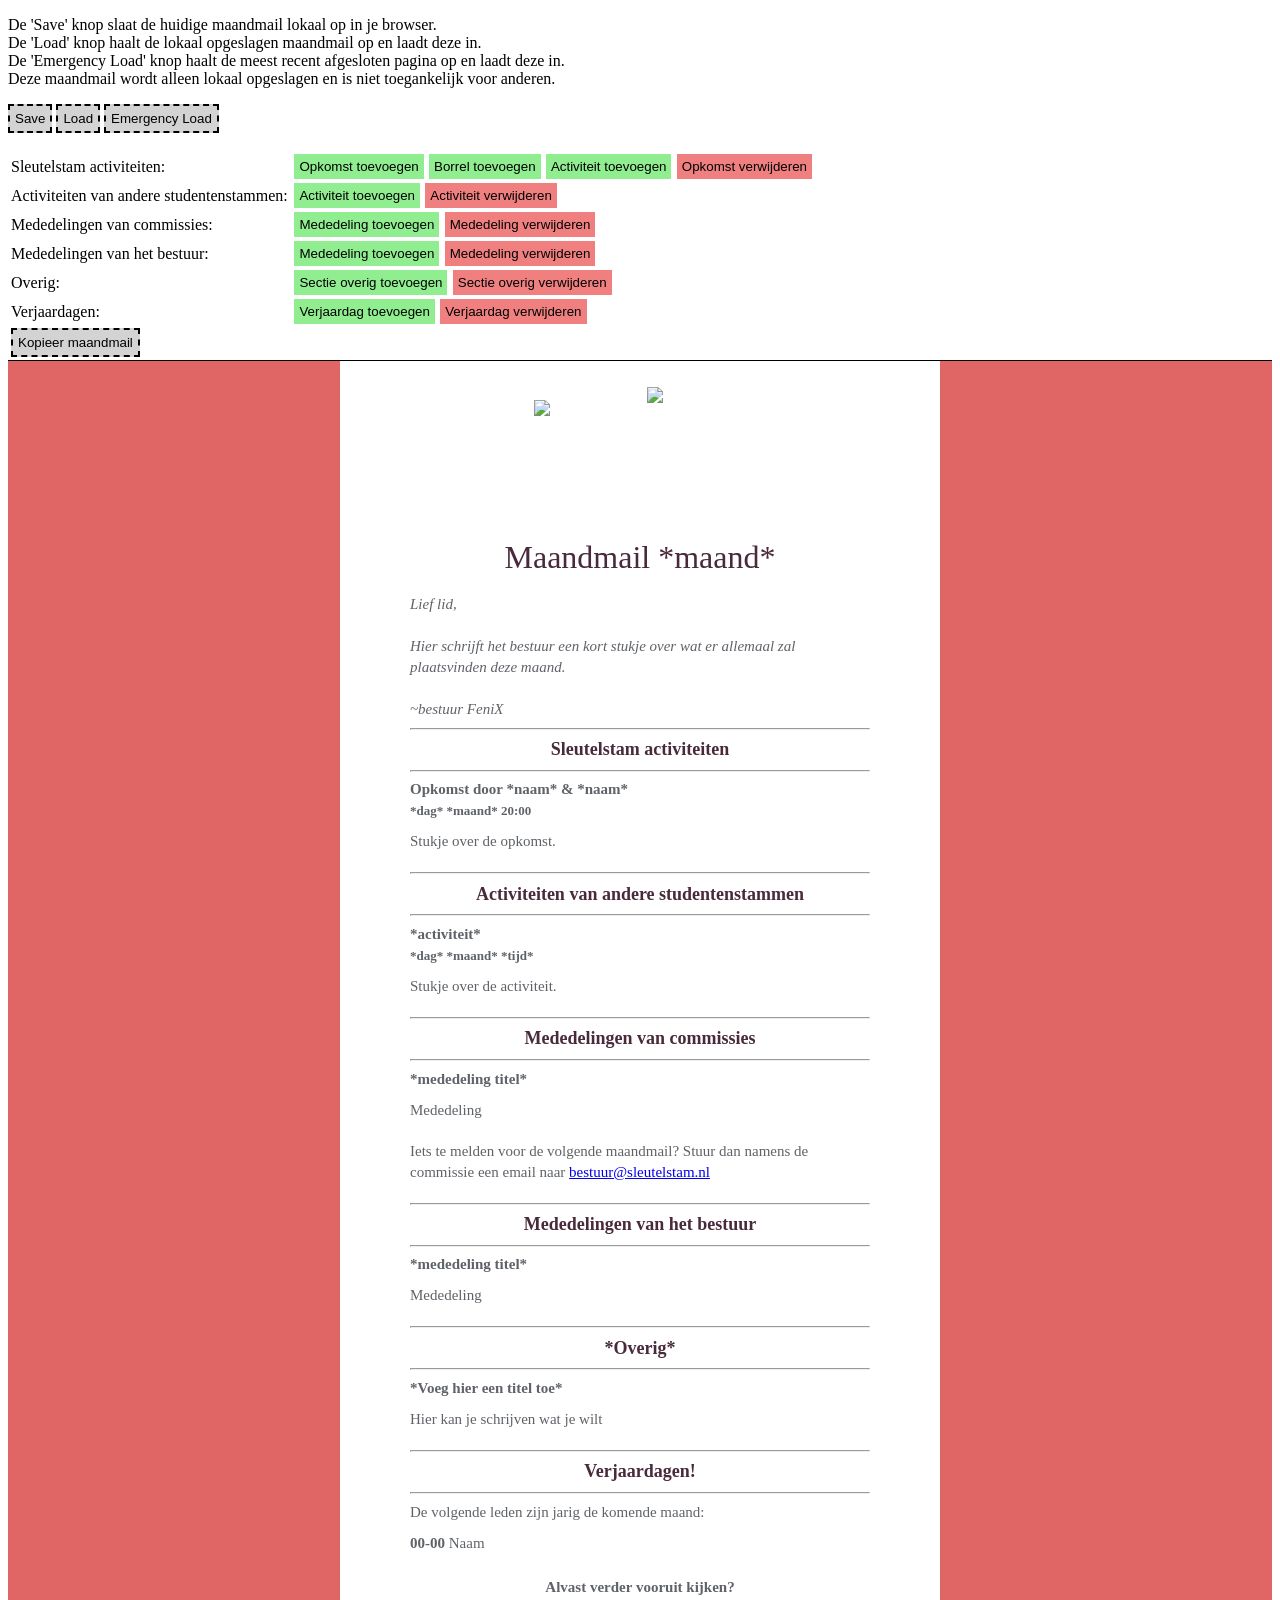
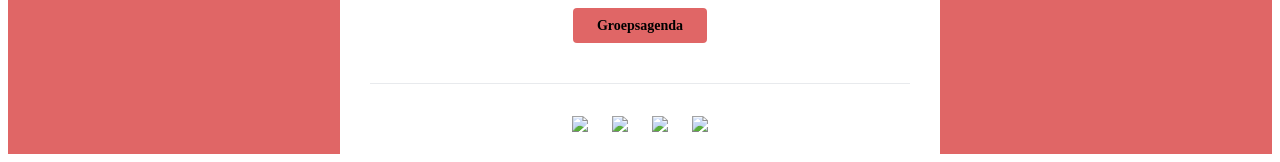
==== index.html @ 93ad2f47 "Deprecated tag and unused classes removal" ====
<!DOCTYPE html>
<!-- De stukken voor engelse maandmail staan in comments (zowel index.html als index.js) -->
<head>
    <title>Maandmail Bouwer</title>
    <link rel="stylesheet" href="index.css">
    <script src="index.js"></script>

</head>

<body>
    <!-- 
    De 'Save' knop slaat de huidige gegevens lokaal op in je browser. 
    De 'Load' knop haalt de lokaal opgeslagen gegevens op en laadt deze in de applicatie. 
    Deze informatie wordt alleen lokaal opgeslagen en is niet toegankelijk voor anderen.
    -->
    <p>
        De 'Save' knop slaat de huidige maandmail lokaal op in je browser. <br>
        De 'Load' knop haalt de lokaal opgeslagen maandmail op en laadt deze in. <br>
        De 'Emergency Load' knop haalt de meest recent afgesloten pagina op en laadt deze in. <br>
        Deze maandmail wordt alleen lokaal opgeslagen en is niet toegankelijk voor anderen. <br>
    </p>
    <button id="save_content" class="FancyButton">Save</button>
    <button id="load_content" class="FancyButton">Load</button>
    <button id="emergency_content" class="FancyButton">Emergency Load</button>

    <br><br>

    <div id="content">
    <div style="position: sticky; top: 0; width: 100%; background-color: white; border-style: solid; border-width: 0 0 1px 0;">
        <table>
            <tr>
                <td>Sleutelstam activiteiten:</td>
                <td id="ssl-knoppen" class="button-row">
                    <button class="add-button" type="button" onclick="addOpkomst()">Opkomst toevoegen</button>
                    <button class="add-button" type="button" onclick="addBorrel()">Borrel toevoegen</button>
                    <button class="add-button" type="button" onclick="addActiviteitSSL()">Activiteit toevoegen</button>
                </td>
            </tr>
            <tr>
                <td>Activiteiten van andere studentenstammen:</td>
                <td id="ssn-knoppen" class="button-row">
                    <button class="add-button" type="button" onclick="addActiviteitSSN()">Activiteit toevoegen</button>
                </td>
            </tr>
            <tr>
                <td>Mededelingen van commissies:</td>
                <td id="com-knoppen" class="button-row">
                    <button class="add-button" type="button" onclick="addCommissieMededeling()">Mededeling
                        toevoegen</button>
                </td>
            </tr>
            <tr>
                <td>Mededelingen van het bestuur:</td>
                <td id="bes-knoppen" class="button-row">
                    <button class="add-button" type="button" onclick="addBestuurMededeling()">Mededeling
                        toevoegen</button>
                </td>
            </tr>
            <tr>
                <td>Overig:</td>
                <td id="ovr-knoppen" class="button-row">
                    <button class="add-button" type="button" onclick="addOverig()">Sectie overig toevoegen</button>
                </td>
            </tr>
            <tr>
                <td>Verjaardagen:</td>
                <td id="ver-knoppen" class="button-row">
                    <button class="add-button" type="button" onclick="addVerjaardag()">Verjaardag toevoegen</button>
                </td>
            </tr>
            <tr>
                <td><button class="FancyButton" type="button" onclick="copyMaandmail()">Kopieer
                        maandmail</button></td>
            </tr>
        </table>
    </div>


    <div>
        <table id="maandmail" style="background-color: #e06666; padding: 0 20px !important;" role="presentation" width="100%" cellspacing="0" cellpadding="0" data-gmail-template="body" contenteditable="false">
        <tbody>
            <tr height="0">
                <td colspan="3">
                    <span
                        style="padding-top: 0; font-size: 0; line-height: 0; color: #e06666; background-color: #e06666; mso-hide: all; display: none; overflow: hidden; max-height: 0;"
                        data-gmail-template="preview-text">
                    </span>
                </td>
            </tr>
            <tr>
                <td align="center" valign="top" width="600">
                    <table width="600" cellspacing="0" cellpadding="0"
                        style="width: 100%; max-width: 600px;background-color: #e06666;"
                        role="presentation">
                        <tbody>
                            <tr>
                                <td data-gmail-template="content-parent">
                                    <table width="100%" cellspacing="0" cellpadding="0" role="presentation">
                                        <tbody>
                                            <tr>
                                                <td>
                                                    <table data-gmail-template="header" align="center" 
                                                        cellpadding="0" cellspacing="0" role="region"
                                                        style=" border-collapse: collapse; background: #fff; background-color: #fff; width: 100%; "
                                                        width="100%" aria-label="Kop">
                                                        <tbody>
                                                            <tr>
                                                                <td style=" border-collapse: collapse; direction: ltr; font-size: 0; text-align: center; "
                                                                    align="center">
                                                                    <div
                                                                        style=" font-size: 0; text-align: left; direction: ltr; display: inline-block; vertical-align: top; width: 100%; ">
                                                                        <table  cellpadding="0"
                                                                            cellspacing="0" role="presentation"
                                                                            style=" border-collapse: collapse; background-color: #fff; vertical-align: top; "
                                                                            width="100%" valign="top">
                                                                            <tbody>
                                                                                <tr>
                                                                                    <td align="center"
                                                                                        style=" border-collapse: collapse; font-size: 0; padding: 26px 20px; word-break: break-word; ">
                                                                                        <table  cellpadding="0" cellspacing="0" align="center">
                                                                                            <tr>
                                                                                                <td align="center" style="padding-right: 10px;">
                                                                                                    <img src="https://www.sleutelstam.nl/maandmail/logo.png"
                                                                                                     alt="Logo"
                                                                                                     width="93" height="100"
                                                                                                     style="display:block; border:0; outline:none;">
                                                                                                </td>
                                                                                        
                                                                                                <td align="center" style="padding-left: 10px;">
                                                                                                    <img src="https://www.sleutelstam.nl/maandmail/logoBestuur.png"
                                                                                                     alt="LogoBestuur"
                                                                                                     width="100" height="126"
                                                                                                     style="display:block; border:0; outline:none;">
                                                                                                </td>
                                                                                            </tr>
                                                                                        </table>
                                                                                    </td>
                                                                                </tr>
                                                                            </tbody>
                                                                        </table>
                                                                    </div>
                                                                </td>
                                                            </tr>
                                                        </tbody>
                                                    </table>
                                                </td>
                                            </tr>
                                        </tbody>
                                    </table>
                                    <table width="100%"  cellspacing="0" cellpadding="0" role="presentation">
                                        <tbody>
                                            <tr>
                                                <td>
                                                    <table data-gmail-template="section" align="center" 
                                                        cellpadding="0" cellspacing="0" role="region"
                                                        style=" border-collapse: collapse; background-color: white; width: 100%; "
                                                        width="100%" aria-label="Sectie" >
                                                        <tbody>
                                                            <tr>
                                                                <td style=" border-collapse: collapse; direction: ltr; font-size: 0; padding-bottom: 30px; text-align: center; "
                                                                    align="center">
                                                                    <table data-gmail-template="section" align="center"
                                                                         cellpadding="0" cellspacing="0"
                                                                        role="region"
                                                                        style="border-collapse: collapse; display: inline-table"
                                                                        width="80%" aria-label="Sectie" >
                                                                        <tbody>
                                                                            <tr>
                                                                                <td style=" border-collapse: collapse; direction: ltr; font-size: 0; padding: 0; text-align: center; "
                                                                                    align="center">
                                                                                    <div
                                                                                        style=" font-size: 0; text-align: left; direction: ltr; display: inline-block; vertical-align: middle; width: 100%; ">
                                                                                        <table 
                                                                                            cellpadding="0"
                                                                                            cellspacing="0"
                                                                                            role="presentation"
                                                                                            width="100%"
                                                                                            style="border-collapse: collapse">
                                                                                            <tbody>
                                                                                                <tr>
                                                                                                    <td style=" border-collapse: collapse; vertical-align: middle; "
                                                                                                        valign="middle">
                                                                                                        <table
                                                                                                            
                                                                                                            cellpadding="0"
                                                                                                            cellspacing="0"
                                                                                                            role="presentation"
                                                                                                            style=" border-collapse: collapse; "
                                                                                                            width="100%">
                                                                                                            <tbody>
                                                                                                                <tr>
                                                                                                                    <td align="center"
                                                                                                                        style=" border-collapse: collapse; font-size: 0; padding: 0 10px;word-break: break-word; ">
                                                                                                                        <div data-gmail-template="text-slot"
                                                                                                                        class="bestuurKleur"
                                                                                                                            style=" font-family: georgia,serif; font-weight: 400; font-size: 32px; letter-spacing: 0; line-height: normal; text-align: center;" "
                                                                                                                            contenteditable="true"
                                                                                                                            tabindex="1"
                                                                                                                            role="textbox"
                                                                                                                            >
                                                                                                                            Maandmail
                                                                                                                            *maand*
                                                                                                                        </div>
                                                                                                                    </td>
                                                                                                                </tr>
                                                                                                            </tbody>
                                                                                                        </table>
                                                                                                    </td>
                                                                                                </tr>
                                                                                            </tbody>
                                                                                        </table>
                                                                                    </div>
                                                                                </td>
                                                                            </tr>
                                                                        </tbody>
                                                                    </table>
                                                                    <table data-gmail-template="section" align="center"
                                                                         cellpadding="0" cellspacing="0"
                                                                        role="region"
                                                                        style="border-collapse: collapse; display: inline-table"
                                                                        width="80%" aria-label="Sectie" >
                                                                        <tbody>
                                                                            <tr>
                                                                                <td style=" border-collapse: collapse; direction: ltr; font-size: 0; padding: 0; text-align: center; "
                                                                                    align="center">
                                                                                    <div
                                                                                        style=" font-size: 0; text-align: left; direction: ltr; display: inline-block; vertical-align: middle; width: 100%; ">
                                                                                        <table 
                                                                                            cellpadding="0"
                                                                                            cellspacing="0"
                                                                                            role="presentation"
                                                                                            width="100%"
                                                                                            style="border-collapse: collapse">
                                                                                            <tbody>
                                                                                                <tr>
                                                                                                    <td style=" border-collapse: collapse; vertical-align: middle; "
                                                                                                        valign="middle">
                                                                                                        <table
                                                                                                            
                                                                                                            cellpadding="0"
                                                                                                            cellspacing="0"
                                                                                                            role="presentation"
                                                                                                            style=" border-collapse: collapse; "
                                                                                                            width="100%">
                                                                                                            <tbody>
                                                                                                                <tr>
                                                                                                                    <td align="center"
                                                                                                                        style=" border-collapse: collapse; font-size: 0; padding: 0 10px; padding-top: 18px; word-break: break-word; ">
                                                                                                                        <div data-gmail-template="text-slot"
                                                                                                                            style=" font-family: georgia,serif; font-size: 15px; font-weight: 400; letter-spacing: 0; line-height: 1.4; text-align: left; color: #5F6368; "
                                                                                                                            contenteditable="true"
                                                                                                                            tabindex="1"
                                                                                                                            role="textbox"
                                                                                                                            >
                                                                                                                            <i>Lief
                                                                                                                                lid,</i>
                                                                                                                            <div>
                                                                                                                                <i><br></i>
                                                                                                                            </div>
                                                                                                                            <div>
                                                                                                                                <i>Hier
                                                                                                                                    schrijft
                                                                                                                                    het
                                                                                                                                    bestuur
                                                                                                                                    een
                                                                                                                                    kort
                                                                                                                                    stukje
                                                                                                                                    over
                                                                                                                                    wat
                                                                                                                                    er
                                                                                                                                    allemaal
                                                                                                                                    zal
                                                                                                                                    plaatsvinden
                                                                                                                                    deze
                                                                                                                                    maand.</i>
                                                                                                                            </div>
                                                                                                                            <div>
                                                                                                                                <i><br></i>
                                                                                                                            </div>
                                                                                                                            <div>
                                                                                                                                <i>~bestuur
                                                                                                                                    FeniX</i>
                                                                                                                            </div>
                                                                                                                        </div>
                                                                                                                        <div data-gmail-template="text-slot"
                                                                                                                            style=" font-family: georgia,serif; font-size: 15px; font-weight: 400; letter-spacing: 0; line-height: 1.4; text-align: left; color: #5F6368; "
                                                                                                                            tabindex="1"
                                                                                                                            role="textbox"
                                                                                                                            >
                                                                                                                            <hr>
                                                                                                                            <div
                                                                                                                                style="text-align: center;">
                                                                                                                                <font class="bestuurKleur"
                                                                                                                                    size="4">
                                                                                                                                    <b>Sleutelstam
                                                                                                                                        activiteiten</b>
                                                                                                                                </font>
                                                                                                                            </div>
                                                                                                                            <hr>
                                                                                                                        </div>
                                                                                                                        <div
                                                                                                                            id="ssl-activiteiten"></div>
                                                                                                                        <div data-gmail-template="text-slot"
                                                                                                                            style=" font-family: georgia,serif; font-size: 15px; font-weight: 400; letter-spacing: 0; line-height: 1.4; text-align: left; color: #5F6368; "
                                                                                                                            tabindex="1"
                                                                                                                            role="textbox"
                                                                                                                            >
                                                                                                                            <hr>
                                                                                                                            <div
                                                                                                                                style="text-align: center;">
                                                                                                                                <font class="bestuurKleur"
                                                                                                                                    size="4">
                                                                                                                                    <b>Activiteiten
                                                                                                                                        van
                                                                                                                                        andere
                                                                                                                                        studentenstammen</b>
                                                                                                                                </font>
                                                                                                                            </div>
                                                                                                                            <hr>
                                                                                                                        </div>
                                                                                                                        <div
                                                                                                                            id="ssn-activiteiten"></div>
                                                                                                                        <div data-gmail-template="text-slot"
                                                                                                                            style=" font-family: georgia,serif; font-size: 15px; font-weight: 400; letter-spacing: 0; line-height: 1.4; text-align: left; color: #5F6368; "
                                                                                                                            tabindex="1"
                                                                                                                            role="textbox"
                                                                                                                            >
                                                                                                                            <hr>
                                                                                                                            <div
                                                                                                                                style="text-align: center;">
                                                                                                                                <font class="bestuurKleur"
                                                                                                                                    size="4">
                                                                                                                                    <b>Mededelingen
                                                                                                                                        van
                                                                                                                                        commissies</b>
                                                                                                                                </font>
                                                                                                                            </div>
                                                                                                                            <hr>
                                                                                                                        </div>
                                                                                                                        <div
                                                                                                                            id="commissie-mededelingen"></div>
                                                                                                                        <div data-gmail-template="text-slot"
                                                                                                                            style="margin-bottom: 20px; font-family: georgia,serif; font-size: 15px; font-weight: 400; letter-spacing: 0; line-height: 1.4; text-align: left; color: #5F6368; "
                                                                                                                            tabindex="1"
                                                                                                                            role="textbox"
                                                                                                                            >
                                                                                                                            <div>
                                                                                                                                Iets
                                                                                                                                te
                                                                                                                                melden
                                                                                                                                voor
                                                                                                                                de
                                                                                                                                volgende
                                                                                                                                maandmail?
                                                                                                                                Stuur
                                                                                                                                dan
                                                                                                                                namens
                                                                                                                                de
                                                                                                                                commissie
                                                                                                                                een
                                                                                                                                email
                                                                                                                                naar
                                                                                                                                <a
                                                                                                                                    href="mailto:bestuur@sleutelstam.nl">bestuur@sleutelstam.nl</a>
                                                                                                                            </div>
                                                                                                                        </div>
                                                                                                                        <div data-gmail-template="text-slot"
                                                                                                                            style=" font-family: georgia,serif; font-size: 15px; font-weight: 400; letter-spacing: 0; line-height: 1.4; text-align: left; color: #5F6368; "
                                                                                                                            tabindex="1"
                                                                                                                            role="textbox"
                                                                                                                            >
                                                                                                                            <hr>
                                                                                                                            <div
                                                                                                                                style="text-align: center;">
                                                                                                                                <font class="bestuurKleur"
                                                                                                                                    size="4">
                                                                                                                                    <b>Mededelingen
                                                                                                                                        van
                                                                                                                                        het
                                                                                                                                        bestuur</b>
                                                                                                                                </font>
                                                                                                                            </div>
                                                                                                                            <hr>
                                                                                                                        </div>
                                                                                                                        <div
                                                                                                                            id="bestuur-mededelingen"></div>

                                                                                                                        <div id="overig-mededelingen"></div>


                                                                                                                        <div data-gmail-template="text-slot"
                                                                                                                            style=" font-family: georgia,serif; font-size: 15px; font-weight: 400; letter-spacing: 0; line-height: 1.4; text-align: left; color: #5F6368; "
                                                                                                                            tabindex="1"
                                                                                                                            role="textbox"
                                                                                                                            >
                                                                                                                            <hr>
                                                                                                                            <div
                                                                                                                                style="text-align: center;">
                                                                                                                                <font class="bestuurKleur"
                                                                                                                                    size="4">
                                                                                                                                    <b>Verjaardagen!</b>
                                                                                                                                </font>
                                                                                                                            </div>
                                                                                                                            <hr>
                                                                                                                        </div>
                                                                                                                        <div data-gmail-template="text-slot"
                                                                                                                            style="margin-bottom: 10px; font-family: georgia,serif; font-size: 15px; font-weight: 400; letter-spacing: 0; line-height: 1.4; text-align: left; color: #5F6368; "
                                                                                                                            tabindex="1"
                                                                                                                            role="textbox"
                                                                                                                            >
                                                                                                                            <div>
                                                                                                                                <span contenteditable="true">De volgende leden zijn jarig de komende maand:</span>
                                                                                                                            </div>
                                                                                                                        </div>
                                                                                                                        <div id="verjaardagen"></div>
                                                                                                                    </td>
                                                                                                                </tr>
                                                                                                            </tbody>
                                                                                                        </table>
                                                                                                    </td>
                                                                                                </tr>
                                                                                            </tbody>
                                                                                        </table>
                                                                                    </div>
                                                                                </td>
                                                                            </tr>
                                                                        </tbody>
                                                                    </table>
                                                                    <table data-gmail-template="section" align="center"
                                                                         cellpadding="0" cellspacing="0"
                                                                        role="region"
                                                                        style="border-collapse: collapse; display: inline-table"
                                                                        width="80%" aria-label="Sectie" >
                                                                        <tbody>
                                                                            <tr>
                                                                                <td style=" border-collapse: collapse; direction: ltr; font-size: 0; padding: 0; text-align: center; "
                                                                                    align="center">
                                                                                    <div
                                                                                        style=" font-size: 0; text-align: left; direction: ltr; display: inline-block; vertical-align: top; width: 100%; ">
                                                                                        <table 
                                                                                            cellpadding="0"
                                                                                            cellspacing="0"
                                                                                            role="presentation"
                                                                                            style=" border-collapse: collapse; vertical-align: top; "
                                                                                            width="100%" valign="top">
                                                                                            <tbody>
                                                                                                <tr>
                                                                                                    <td align="center"
                                                                                                        vertical-align="middle"
                                                                                                        style=" border-collapse: collapse; font-size: 0; padding: 0; word-break: break-word; ">
                                                                                                        <div data-gmail-template="text-slot"
                                                                                                            style="margin-top: 20px; margin-bottom: 10px; font-family: georgia,serif; font-size: 15px; font-weight: 400; letter-spacing: 0; line-height: 1.4; color: #5F6368; "
                                                                                                            tabindex="1"
                                                                                                            role="textbox"
                                                                                                            >
                                                                                                            <b>
                                                                                                                Alvast
                                                                                                                verder
                                                                                                                vooruit
                                                                                                                kijken?
                                                                                                            </b>
                                                                                                        </div>
                                                                                                        <table
                                                                                                            data-gmail-template="button"
                                                                                                            
                                                                                                            cellpadding="0"
                                                                                                            cellspacing="0"
                                                                                                            role="region"
                                                                                                            style=" border-collapse: separate; background: #e06666; border-radius: 4px; line-height: 100%; padding: 8px 24px; "
                                                                                                            contenteditable="false"
                                                                                                            aria-label="Knop"
                                                                                                            tabindex="-1">
                                                                                                            <tbody>
                                                                                                                <tr>
                                                                                                                    <td align="center"
                                                                                                                        role="presentation"
                                                                                                                        style=" border-collapse: collapse; background: #e06666; border: none; cursor: auto; "
                                                                                                                        valign="middle">
                                                                                                                        <a href="https://www.sleutelstam.nl/agenda/"
                                                                                                                            style=" display: inline-block; background: #e06666; color: #000000; font-family: georgia,serif; font-size: 14px; font-weight: bold; line-height: 1.4; letter-spacing: 0; margin: 0; text-decoration: none; text-transform: none; "
                                                                                                                            target="_blank"
                                                                                                                            draggable="false">
                                                                                                                            <span
                                                                                                                                data-gmail-template="button-label"
                                                                                                                                style="display: block; min-width: 10px"
                                                                                                                                contenteditable="true"
                                                                                                                                tabindex="1"
                                                                                                                                >Groepsagenda</span></a>
                                                                                                                    </td>
                                                                                                                </tr>
                                                                                                            </tbody>
                                                                                                        </table>
                                                                                                    </td>
                                                                                                </tr>
                                                                                            </tbody>
                                                                                        </table>
                                                                                    </div>
                                                                                </td>
                                                                            </tr>
                                                                        </tbody>
                                                                    </table>
                                                                </td>
                                                            </tr>
                                                        </tbody>
                                                    </table>
                                                </td>
                                            </tr>
                                        </tbody>
                                    </table>
                                    <table width="100%"  cellspacing="0" cellpadding="0" role="presentation">
                                        <tbody>
                                            <tr>
                                                <td>
                                                    <table align="center"  cellpadding="0" cellspacing="0"
                                                        role="presentation"
                                                        style=" border-collapse: collapse; background-color: white; width: 100%; " 
                                                        width="100%">
                                                        <tbody>
                                                            <tr>
                                                                <td
                                                                    style=" direction: ltr; font-size: 0; padding: 0 5px; text-align: center; ">
                                                                    <div data-gmail-template="section"
                                                                        style=" font-size: 0; text-align: left; direction: ltr; display: inline-block; vertical-align: top; width: 100%; "
                                                                        role="region" aria-label="Sectie"
                                                                        >
                                                                        <table  cellpadding="0"
                                                                            cellspacing="0" role="presentation"
                                                                            style="border-collapse: collapse; vertical-align: top"
                                                                            width="100%" valign="top">
                                                                            <tbody>
                                                                                <tr>
                                                                                    <td data-gmail-template="divider"
                                                                                        style=" border-collapse: collapse; font-size: 0; padding: 10px 25px; word-break: break-word; "
                                                                                        tabindex="1" role="region"
                                                                                        aria-label="Scheidingslijn">
                                                                                        <p style=" display: block; margin: 0 auto; border-top: solid 1px #e8eaed; font-size: 1px; width: 100%; "
                                                                                            width="100%"></p>
                                                                                    </td>
                                                                                </tr>
                                                                            </tbody>
                                                                        </table>
                                                                    </div>
                                                                </td>
                                                            </tr>
                                                        </tbody>
                                                    </table>
                                                </td>
                                            </tr>
                                        </tbody>
                                    </table>
                                    <table width="100%"  cellspacing="0" cellpadding="0" role="presentation">
                                        <tbody>
                                            <tr>
                                                <td>
                                                    <table data-gmail-template="section" align="center" 
                                                        cellpadding="0" cellspacing="0" role="region"
                                                        style=" border-collapse: collapse; background-color: #fff; width: 100%; "
                                                        width="100%" aria-label="Sectie" >
                                                        <tbody>
                                                            <tr>
                                                                <td style=" border-collapse: collapse; direction: ltr; font-size: 0; padding: 10px 10%; text-align: center; "
                                                                    align="center">
                                                                    <table role="presentation" 
                                                                        cellpadding="0" cellspacing="0" align="center"
                                                                        width="100%" style="border-collapse: collapse">
                                                                        <tbody>
                                                                            <tr>
                                                                                <td style=" border-collapse: collapse; vertical-align: top; "
                                                                                    valign="top">
                                                                                    <div
                                                                                        style=" font-size: 0; text-align: left; direction: ltr; display: inline-block; vertical-align: top; width: 100%; ">
                                                                                        <table 
                                                                                            cellpadding="0"
                                                                                            cellspacing="0"
                                                                                            role="presentation"
                                                                                            style=" border-collapse: collapse; vertical-align: top; "
                                                                                            width="100%" valign="top">
                                                                                            <tbody>
                                                                                                <tr>
                                                                                                    <td align="center"
                                                                                                        style=" border-collapse: collapse; font-size: 0; word-break: break-word; ">
                                                                                                        <table
                                                                                                            width="100%"
                                                                                                            
                                                                                                            cellspacing="0"
                                                                                                            cellpadding="0"
                                                                                                            role="region"
                                                                                                            data-gmail-template="theme-links"
                                                                                                            aria-label="Links"
                                                                                                            contenteditable="false"
                                                                                                            tabindex="1"
                                                                                                            >
                                                                                                            <tbody>
                                                                                                                <tr>
                                                                                                                    <td align="center"
                                                                                                                        valign="top"
                                                                                                                        data-gmail-template="theme-links-content">
                                                                                                                        <div style="display: inline-block">
                                                                                                                            <div style="display: inline-block" data-gmail-template="theme-link-container">
                                                                                                                                <table  cellspacing="0" cellpadding="0" role="presentation">
                                                                                                                                    <tbody>
                                                                                                                                        <tr>
                                                                                                                                            <td style="padding: 12px">
                                                                                                                                                <a href="https://www.sleutelstam.nl/" target="_blank" style="line-height: 0; display: block" data-gmail-template="theme-link" draggable="false">
                                                                                                                                                    <img src="https://fonts.gstatic.com/s/i/googlematerialicons/link/v16/gm_grey-24dp/2x/gm_link_gm_grey_24dp.png"
                                                                                                                                                        alt="Linkicoon" width="24" height="24" data-gmail-template="theme-link-icon" tabindex="1" draggable="false">
                                                                                                                                                </a>
                                                                                                                                            </td>
                                                                                                                                        </tr>
                                                                                                                                    </tbody>
                                                                                                                                </table>
                                                                                                                            </div>
                                                                                                                        </div>
                                                                                                                        <div
                                                                                                                            style="display: inline-block">
                                                                                                                            <div style="display: inline-block" data-gmail-template="theme-link-container">
                                                                                                                                <table  cellspacing="0" cellpadding="0" role="presentation">
                                                                                                                                    <tbody>
                                                                                                                                        <tr>
                                                                                                                                            <td style="padding: 12px">
                                                                                                                                                <a href="https://www.facebook.com/sleutelstamleiden" target="_blank" style="line-height: 0; display: block" data-gmail-template="theme-link" draggable="false">
                                                                                                                                                    <img src="https://fonts.gstatic.com/s/i/googlematerialicons/post_facebook/v11/gm_grey-24dp/2x/gm_post_facebook_gm_grey_24dp.png"
                                                                                                                                                        alt="Facebook-icoon" width="24" height="24" data-gmail-template="theme-link-icon" tabindex="1" draggable="false">
                                                                                                                                                </a>
                                                                                                                                            </td>
                                                                                                                                        </tr>
                                                                                                                                    </tbody>
                                                                                                                                </table>
                                                                                                                            </div>
                                                                                                                        </div>
                                                                                                                        <div style="display: inline-block">
                                                                                                                            <div style="display: inline-block" data-gmail-template="theme-link-container">
                                                                                                                                <table  cellspacing="0" cellpadding="0" role="presentation">
                                                                                                                                    <tbody>
                                                                                                                                        <tr>
                                                                                                                                            <td style="padding: 12px">
                                                                                                                                                <a href="https://www.instagram.com/sleutelstamleiden/" target="_blank" style="line-height: 0; display: block" data-gmail-template="theme-link" draggable="false">
                                                                                                                                                    <img src="https://fonts.gstatic.com/s/i/googlematerialicons/post_instagram/v11/gm_grey-24dp/2x/gm_post_instagram_gm_grey_24dp.png" 
                                                                                                                                                    alt="Instagram-icoon" width="24" height="24" data-gmail-template="theme-link-icon" tabindex="1" draggable="false">
                                                                                                                                                </a>
                                                                                                                                            </td>
                                                                                                                                        </tr>
                                                                                                                                    </tbody>
                                                                                                                                </table>
                                                                                                                            </div>
                                                                                                                        </div>
                                                                                                                        <div style="display: inline-block">
                                                                                                                            <div style="display: inline-block" data-gmail-template="theme-link-container" >
                                                                                                                                <table  cellspacing="0" cellpadding="0" role="presentation">
                                                                                                                                    <tbody>
                                                                                                                                        <tr>
                                                                                                                                            <td style="padding: 12px">
                                                                                                                                                <a href="https://www.youtube.com/@Sleutelstam" target="_blank" style="line-height: 0; display: block" data-gmail-template="theme-link" draggable="false">
                                                                                                                                                    <img src="https://fonts.gstatic.com/s/i/googlematerialicons/video_youtube/v11/gm_grey-48dp/1x/gm_video_youtube_gm_grey_48dp.png" 
                                                                                                                                                    alt="Youtube-Icoon" width="25" height="25" data-gmail-template="theme-link-icon" tabindex="1"draggable="false"></a>
                                                                                                                                            </td>
                                                                                                                                        </tr>
                                                                                                                                    </tbody>
                                                                                                                                </table>
                                                                                                                            </div>
                                                                                                                        </div>
                                                                                                                    </td>
                                                                                                                </tr>
                                                                                                            </tbody>
                                                                                                        </table>
                                                                                                    </td>
                                                                                                </tr>
                                                                                            </tbody>
                                                                                        </table>
                                                                                    </div>
                                                                                </td>
                                                                            </tr>
                                                                        </tbody>
                                                                    </table>
                                                                </td>
                                                            </tr>
                                                        </tbody>
                                                    </table>
                                                </td>
                                            </tr>
                                        </tbody>
                                    </table>
                                </td>
                            </tr>
                        </tbody>
                    </table>
                </td>
            </tr>
            <tr height="0">
                <td colwidth="3">
                    <span
                        style="padding-top: 0; font-size: 0; line-height: 0; color: #e06666; background-color: #e06666; mso-hide: all; display: none; overflow: hidden; max-height: 0;"
                        data-gmail-template="collapse-fix"></span></td>
            </tr>
        </tbody>
    </table>
</div>
</div>
</body>
---- index.css ----
.bestuurKleur {
            color: #482a3a;
        }

        .button-row {
            display: flex;
        }

        .button-row button {
            margin-inline: .2em;
            border: none;
            padding: 5px;
        }

        .button-row .add-button {
            background-color: lightgreen;
        }

        .button-row button:hover {
            background-image: linear-gradient(rgb(0 0 0/20%) 0 0);
        }

        .button-row .remove-button {
            background-color: lightcoral;
        }

        .FancyButton {
            background-color: lightgray;
            border-style: dashed;
            border-width: 2px;
            border-color: black;
            padding: 5px;
        }
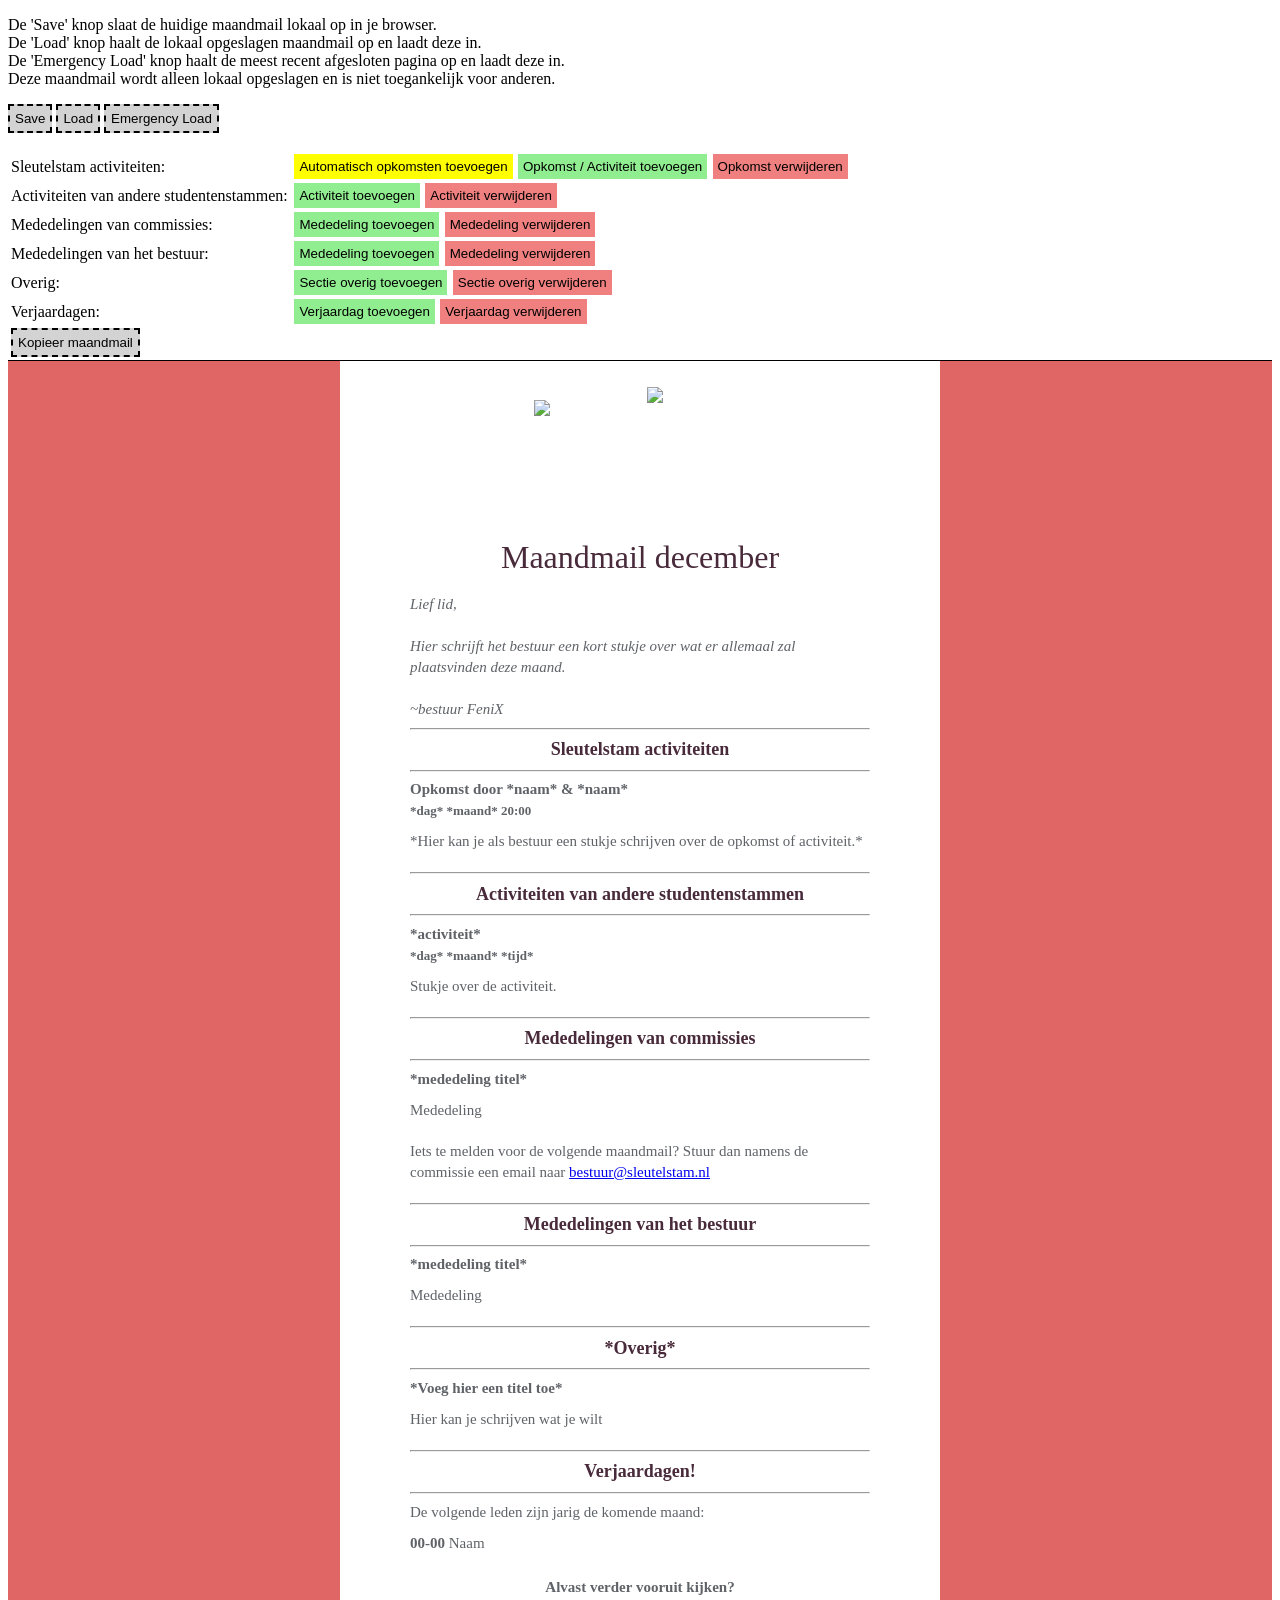
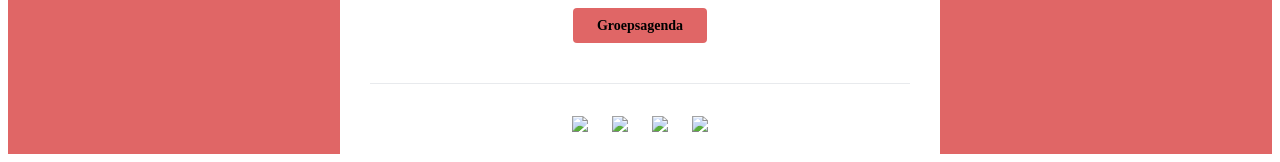
==== commit 3cfccff9: "Added the ability to automatically fetch the opkomsten from google calandar" ====
--- a/index.html
+++ b/index.html
@@ -1,4 +1,5 @@
 <!DOCTYPE html>
+<html lang="nl">
 <!-- De stukken voor engelse maandmail staan in comments (zowel index.html als index.js) -->
 <head>
     <title>Maandmail Bouwer</title>
@@ -31,9 +32,10 @@
             <tr>
                 <td>Sleutelstam activiteiten:</td>
                 <td id="ssl-knoppen" class="button-row">
-                    <button class="add-button" type="button" onclick="addOpkomst()">Opkomst toevoegen</button>
-                    <button class="add-button" type="button" onclick="addBorrel()">Borrel toevoegen</button>
-                    <button class="add-button" type="button" onclick="addActiviteitSSL()">Activiteit toevoegen</button>
+                    <button class="auto-button" type="button" onclick="addOpkomstAutomatic()">Automatisch opkomsten toevoegen</button>
+                    <button class="add-button" type="button" onclick="addOpkomst()">Opkomst / Activiteit toevoegen</button>
+                    <!-- <button class="add-button" type="button" onclick="addBorrel()">Borrel toevoegen</button> -->
+                    <!-- <button class="add-button" type="button" onclick="addActiviteitSSL()">Activiteit toevoegen</button> -->
                 </td>
             </tr>
             <tr>
@@ -78,622 +80,340 @@
 
     <div>
         <table id="maandmail" style="background-color: #e06666; padding: 0 20px !important;" role="presentation" width="100%" cellspacing="0" cellpadding="0" data-gmail-template="body" contenteditable="false">
-        <tbody>
-            <tr height="0">
-                <td colspan="3">
-                    <span
-                        style="padding-top: 0; font-size: 0; line-height: 0; color: #e06666; background-color: #e06666; mso-hide: all; display: none; overflow: hidden; max-height: 0;"
-                        data-gmail-template="preview-text">
-                    </span>
-                </td>
-            </tr>
             <tr>
                 <td align="center" valign="top" width="600">
-                    <table width="600" cellspacing="0" cellpadding="0"
-                        style="width: 100%; max-width: 600px;background-color: #e06666;"
-                        role="presentation">
-                        <tbody>
-                            <tr>
-                                <td data-gmail-template="content-parent">
-                                    <table width="100%" cellspacing="0" cellpadding="0" role="presentation">
-                                        <tbody>
-                                            <tr>
-                                                <td>
-                                                    <table data-gmail-template="header" align="center" 
-                                                        cellpadding="0" cellspacing="0" role="region"
-                                                        style=" border-collapse: collapse; background: #fff; background-color: #fff; width: 100%; "
-                                                        width="100%" aria-label="Kop">
-                                                        <tbody>
+                    <table width="600" cellspacing="0" cellpadding="0" style="width: 100%; max-width: 600px;background-color: #e06666;" role="presentation">
+                        <tr>
+                            <td data-gmail-template="content-parent">
+                                <table width="100%" cellspacing="0" cellpadding="0" role="presentation">
+                                    <tr>
+                                        <td>
+                                            <table data-gmail-template="header" align="center" cellpadding="0" cellspacing="0" role="region" style=" border-collapse: collapse; background: #fff; background-color: #fff; width: 100%; " width="100%" aria-label="Kop">
+                                                <tr>
+                                                    <td style=" border-collapse: collapse; direction: ltr; font-size: 0; text-align: center; " align="center">
+                                                        <div style=" font-size: 0; text-align: left; direction: ltr; display: inline-block; vertical-align: top; width: 100%; ">
+                                                            <table cellpadding="0" cellspacing="0" role="presentation" style=" border-collapse: collapse; background-color: #fff; vertical-align: top; " width="100%" valign="top">
+                                                                <tr>
+                                                                    <td align="center" style=" border-collapse: collapse; font-size: 0; padding: 26px 20px; word-break: break-word; ">
+                                                                        <table cellpadding="0" cellspacing="0" align="center">
+                                                                            <tr>
+                                                                                <td align="center" style="padding-right: 10px;">
+                                                                                    <img src="https://www.sleutelstam.nl/maandmail/logo.png"
+                                                                                        alt="Logo"
+                                                                                        width="93" height="100"
+                                                                                        style="display:block; border:0; outline:none;">
+                                                                                </td>
+                                                                        
+                                                                                <td align="center" style="padding-left: 10px;">
+                                                                                    <img src="https://www.sleutelstam.nl/maandmail/logoBestuur.png"
+                                                                                        alt="LogoBestuur"
+                                                                                        width="100" height="126"
+                                                                                        style="display:block; border:0; outline:none;">
+                                                                                </td>
+                                                                            </tr>
+                                                                        </table>
+                                                                    </td>
+                                                                </tr>
+                                                            </table>
+                                                        </div>
+                                                    </td>
+                                                </tr>
+                                            </table>
+                                        </td>
+                                    </tr>
+                                </table>
+                                <table width="100%"  cellspacing="0" cellpadding="0" role="presentation">
+                                    <tr>
+                                        <td>
+                                            <table data-gmail-template="section" align="center" cellpadding="0" cellspacing="0" role="region" style=" border-collapse: collapse; background-color: white; width: 100%; " width="100%" aria-label="Sectie" >
+                                                <tr>
+                                                    <td style=" border-collapse: collapse; direction: ltr; font-size: 0; padding-bottom: 30px; text-align: center; " align="center">
+                                                        <table data-gmail-template="section" align="center" cellpadding="0" cellspacing="0" role="region" style="border-collapse: collapse; display: inline-table" width="80%" aria-label="Sectie">
                                                             <tr>
-                                                                <td style=" border-collapse: collapse; direction: ltr; font-size: 0; text-align: center; "
-                                                                    align="center">
-                                                                    <div
-                                                                        style=" font-size: 0; text-align: left; direction: ltr; display: inline-block; vertical-align: top; width: 100%; ">
-                                                                        <table  cellpadding="0"
-                                                                            cellspacing="0" role="presentation"
-                                                                            style=" border-collapse: collapse; background-color: #fff; vertical-align: top; "
-                                                                            width="100%" valign="top">
-                                                                            <tbody>
-                                                                                <tr>
-                                                                                    <td align="center"
-                                                                                        style=" border-collapse: collapse; font-size: 0; padding: 26px 20px; word-break: break-word; ">
-                                                                                        <table  cellpadding="0" cellspacing="0" align="center">
+                                                                <td style=" border-collapse: collapse; direction: ltr; font-size: 0; padding: 0; text-align: center; " align="center">
+                                                                    <div style=" font-size: 0; text-align: left; direction: ltr; display: inline-block; vertical-align: middle; width: 100%; ">
+                                                                        <table cellpadding="0" cellspacing="0" role="presentation" width="100%" style="border-collapse: collapse">
+                                                                            <tr>
+                                                                                <td style=" border-collapse: collapse; vertical-align: middle;" valign="middle">
+                                                                                    <table cellpadding="0" cellspacing="0" role="presentation" style=" border-collapse: collapse; " width="100%">
                                                                                             <tr>
-                                                                                                <td align="center" style="padding-right: 10px;">
-                                                                                                    <img src="https://www.sleutelstam.nl/maandmail/logo.png"
-                                                                                                     alt="Logo"
-                                                                                                     width="93" height="100"
-                                                                                                     style="display:block; border:0; outline:none;">
-                                                                                                </td>
-                                                                                        
-                                                                                                <td align="center" style="padding-left: 10px;">
-                                                                                                    <img src="https://www.sleutelstam.nl/maandmail/logoBestuur.png"
-                                                                                                     alt="LogoBestuur"
-                                                                                                     width="100" height="126"
-                                                                                                     style="display:block; border:0; outline:none;">
+                                                                                                <td align="center" style=" border-collapse: collapse; font-size: 0; padding: 0 10px;word-break: break-word; ">
+                                                                                                    <div id="maandMarker" data-gmail-template="text-slot" class="bestuurKleur" style=" font-family: georgia,serif; font-weight: 400; font-size: 32px; letter-spacing: 0; line-height: normal; text-align: center;" contenteditable="true" tabindex="1" role="textbox">
+                                                                                                        Maandmail *maand*
+                                                                                                    </div>
                                                                                                 </td>
                                                                                             </tr>
                                                                                         </table>
                                                                                     </td>
                                                                                 </tr>
-                                                                            </tbody>
                                                                         </table>
                                                                     </div>
                                                                 </td>
                                                             </tr>
-                                                        </tbody>
-                                                    </table>
-                                                </td>
-                                            </tr>
-                                        </tbody>
-                                    </table>
-                                    <table width="100%"  cellspacing="0" cellpadding="0" role="presentation">
-                                        <tbody>
-                                            <tr>
-                                                <td>
-                                                    <table data-gmail-template="section" align="center" 
-                                                        cellpadding="0" cellspacing="0" role="region"
-                                                        style=" border-collapse: collapse; background-color: white; width: 100%; "
-                                                        width="100%" aria-label="Sectie" >
-                                                        <tbody>
+                                                        </table>
+                                                        <table data-gmail-template="section" align="center" cellpadding="0" cellspacing="0" role="region" style="border-collapse: collapse; display: inline-table" width="80%" aria-label="Sectie" >
                                                             <tr>
-                                                                <td style=" border-collapse: collapse; direction: ltr; font-size: 0; padding-bottom: 30px; text-align: center; "
-                                                                    align="center">
-                                                                    <table data-gmail-template="section" align="center"
-                                                                         cellpadding="0" cellspacing="0"
-                                                                        role="region"
-                                                                        style="border-collapse: collapse; display: inline-table"
-                                                                        width="80%" aria-label="Sectie" >
-                                                                        <tbody>
+                                                                <td style=" border-collapse: collapse; direction: ltr; font-size: 0; padding: 0; text-align: center; " align="center">
+                                                                    <div style=" font-size: 0; text-align: left; direction: ltr; display: inline-block; vertical-align: middle; width: 100%; ">
+                                                                        <table cellpadding="0" cellspacing="0" role="presentation" width="100%" style="border-collapse: collapse">
                                                                             <tr>
-                                                                                <td style=" border-collapse: collapse; direction: ltr; font-size: 0; padding: 0; text-align: center; "
-                                                                                    align="center">
-                                                                                    <div
-                                                                                        style=" font-size: 0; text-align: left; direction: ltr; display: inline-block; vertical-align: middle; width: 100%; ">
-                                                                                        <table 
-                                                                                            cellpadding="0"
-                                                                                            cellspacing="0"
-                                                                                            role="presentation"
-                                                                                            width="100%"
-                                                                                            style="border-collapse: collapse">
-                                                                                            <tbody>
-                                                                                                <tr>
-                                                                                                    <td style=" border-collapse: collapse; vertical-align: middle; "
-                                                                                                        valign="middle">
-                                                                                                        <table
-                                                                                                            
-                                                                                                            cellpadding="0"
-                                                                                                            cellspacing="0"
-                                                                                                            role="presentation"
-                                                                                                            style=" border-collapse: collapse; "
-                                                                                                            width="100%">
-                                                                                                            <tbody>
-                                                                                                                <tr>
-                                                                                                                    <td align="center"
-                                                                                                                        style=" border-collapse: collapse; font-size: 0; padding: 0 10px;word-break: break-word; ">
-                                                                                                                        <div data-gmail-template="text-slot"
-                                                                                                                        class="bestuurKleur"
-                                                                                                                            style=" font-family: georgia,serif; font-weight: 400; font-size: 32px; letter-spacing: 0; line-height: normal; text-align: center;" "
-                                                                                                                            contenteditable="true"
-                                                                                                                            tabindex="1"
-                                                                                                                            role="textbox"
-                                                                                                                            >
-                                                                                                                            Maandmail
-                                                                                                                            *maand*
-                                                                                                                        </div>
-                                                                                                                    </td>
-                                                                                                                </tr>
-                                                                                                            </tbody>
-                                                                                                        </table>
-                                                                                                    </td>
-                                                                                                </tr>
-                                                                                            </tbody>
-                                                                                        </table>
-                                                                                    </div>
+                                                                                <td style=" border-collapse: collapse; vertical-align: middle; " valign="middle">
+                                                                                    <table cellpadding="0" cellspacing="0" role="presentation" style=" border-collapse: collapse; " width="100%">
+                                                                                        <tr>
+                                                                                            <td align="center" style=" border-collapse: collapse; font-size: 0; padding: 0 10px; padding-top: 18px; word-break: break-word; ">
+                                                                                                <div data-gmail-template="text-slot" style=" font-family: georgia,serif; font-size: 15px; font-weight: 400; letter-spacing: 0; line-height: 1.4; text-align: left; color: #5F6368; " contenteditable="true" tabindex="1" role="textbox" >
+                                                                                                    <i>Lief lid,</i>
+                                                                                                    <div>
+                                                                                                        <br>
+                                                                                                    </div>
+                                                                                                    <div>
+                                                                                                        <i>Hier schrijft het bestuur een kort stukje over wat er allemaal zal plaatsvinden deze maand.</i>
+                                                                                                    </div>
+                                                                                                    <div>
+                                                                                                        <i><br></i>
+                                                                                                    </div>
+                                                                                                    <div>
+                                                                                                        <i>~bestuur FeniX</i>
+                                                                                                    </div>
+                                                                                                </div>
+                                                                                                <div data-gmail-template="text-slot" style=" font-family: georgia,serif; font-size: 15px; font-weight: 400; letter-spacing: 0; line-height: 1.4; text-align: left; color: #5F6368; " tabindex="1" role="textbox">
+                                                                                                    <hr>
+                                                                                                    <div style="text-align: center;">
+                                                                                                        <font class="bestuurKleur" size="4">
+                                                                                                            <b>Sleutelstam activiteiten</b>
+                                                                                                        </font>
+                                                                                                    </div>
+                                                                                                    <hr>
+                                                                                                </div>
+                                                                                                <div id="ssl-activiteiten">
+                                                                                                    <!-- Insertion point for activiteiten van de Sleutelstam. This is where the activities will be dynamically added. -->
+                                                                                                </div>
+                                                                                                <div data-gmail-template="text-slot" style=" font-family: georgia,serif; font-size: 15px; font-weight: 400; letter-spacing: 0; line-height: 1.4; text-align: left; color: #5F6368; " tabindex="1" role="textbox">
+                                                                                                    <hr>
+                                                                                                    <div
+                                                                                                        style="text-align: center;">
+                                                                                                        <font class="bestuurKleur" size="4">
+                                                                                                            <b>Activiteiten van andere studentenstammen</b>
+                                                                                                        </font>
+                                                                                                    </div>
+                                                                                                    <hr>
+                                                                                                </div>
+                                                                                                <div id="ssn-activiteiten">
+                                                                                                    <!-- Insertion point for activiteiten van andere studentenstammen. This is where the activities will be dynamically added. -->
+                                                                                                </div>
+                                                                                                <div data-gmail-template="text-slot" style=" font-family: georgia,serif; font-size: 15px; font-weight: 400; letter-spacing: 0; line-height: 1.4; text-align: left; color: #5F6368; " tabindex="1" role="textbox" >
+                                                                                                    <hr>
+                                                                                                    <div style="text-align: center;">
+                                                                                                        <font class="bestuurKleur" size="4">
+                                                                                                            <b>Mededelingen van commissies</b>
+                                                                                                        </font>
+                                                                                                    </div>
+                                                                                                    <hr>
+                                                                                                </div>
+                                                                                                <div id="commissie-mededelingen">
+                                                                                                    <!-- Insertion point for mededelingen van commissies. This is where the announcements will be dynamically added. -->
+                                                                                                </div>
+                                                                                                <div data-gmail-template="text-slot" style="margin-bottom: 20px; font-family: georgia,serif; font-size: 15px; font-weight: 400; letter-spacing: 0; line-height: 1.4; text-align: left; color: #5F6368; " tabindex="1" role="textbox">
+                                                                                                    <div> Iets te melden voor de volgende maandmail? Stuur dan namens de commissie een email naar
+                                                                                                        <a href="mailto:bestuur@sleutelstam.nl">bestuur@sleutelstam.nl</a>
+                                                                                                    </div>
+                                                                                                </div>
+                                                                                                <div data-gmail-template="text-slot" style=" font-family: georgia,serif; font-size: 15px; font-weight: 400; letter-spacing: 0; line-height: 1.4; text-align: left; color: #5F6368; " tabindex="1" role="textbox" >
+                                                                                                    <hr>
+                                                                                                    <div style="text-align: center;">
+                                                                                                        <font class="bestuurKleur" size="4">
+                                                                                                            <b>Mededelingen van het bestuur</b>
+                                                                                                        </font>
+                                                                                                    </div>
+                                                                                                    <hr>
+                                                                                                </div>
+                                                                                                <div id="bestuur-mededelingen">
+                                                                                                    <!-- insertion point for mededelingen van het bestuur. This is where the announcements will be dynamically added. -->
+                                                                                                </div>
+
+                                                                                                <div id="overig-mededelingen">
+                                                                                                    <!-- Insertion point for sectie overig. This is where the announcements will be dynamically added. -->
+                                                                                                </div>
+
+
+                                                                                                <div data-gmail-template="text-slot" style=" font-family: georgia,serif; font-size: 15px; font-weight: 400; letter-spacing: 0; line-height: 1.4; text-align: left; color: #5F6368; " tabindex="1" role="textbox" >
+                                                                                                    <hr>
+                                                                                                    <div style="text-align: center;">
+                                                                                                        <font class="bestuurKleur" size="4">
+                                                                                                            <b>Verjaardagen!</b>
+                                                                                                        </font>
+                                                                                                    </div>
+                                                                                                    <hr>
+                                                                                                </div>
+                                                                                                <div data-gmail-template="text-slot" style="margin-bottom: 10px; font-family: georgia,serif; font-size: 15px; font-weight: 400; letter-spacing: 0; line-height: 1.4; text-align: left; color: #5F6368; " tabindex="1" role="textbox" >
+                                                                                                    <div>
+                                                                                                        <span contenteditable="true">De volgende leden zijn jarig de komende maand:</span>
+                                                                                                    </div>
+                                                                                                </div>
+                                                                                                <div id="verjaardagen">
+                                                                                                    <!-- Insertion point for verjaardagen. This is where the birthdays will be dynamically added. -->
+                                                                                                </div>
+                                                                                            </td>
+                                                                                        </tr>
+                                                                                    </table>
                                                                                 </td>
                                                                             </tr>
-                                                                        </tbody>
-                                                                    </table>
-                                                                    <table data-gmail-template="section" align="center"
-                                                                         cellpadding="0" cellspacing="0"
-                                                                        role="region"
-                                                                        style="border-collapse: collapse; display: inline-table"
-                                                                        width="80%" aria-label="Sectie" >
-                                                                        <tbody>
-                                                                            <tr>
-                                                                                <td style=" border-collapse: collapse; direction: ltr; font-size: 0; padding: 0; text-align: center; "
-                                                                                    align="center">
-                                                                                    <div
-                                                                                        style=" font-size: 0; text-align: left; direction: ltr; display: inline-block; vertical-align: middle; width: 100%; ">
-                                                                                        <table 
-                                                                                            cellpadding="0"
-                                                                                            cellspacing="0"
-                                                                                            role="presentation"
-                                                                                            width="100%"
-                                                                                            style="border-collapse: collapse">
-                                                                                            <tbody>
-                                                                                                <tr>
-                                                                                                    <td style=" border-collapse: collapse; vertical-align: middle; "
-                                                                                                        valign="middle">
-                                                                                                        <table
-                                                                                                            
-                                                                                                            cellpadding="0"
-                                                                                                            cellspacing="0"
-                                                                                                            role="presentation"
-                                                                                                            style=" border-collapse: collapse; "
-                                                                                                            width="100%">
-                                                                                                            <tbody>
-                                                                                                                <tr>
-                                                                                                                    <td align="center"
-                                                                                                                        style=" border-collapse: collapse; font-size: 0; padding: 0 10px; padding-top: 18px; word-break: break-word; ">
-                                                                                                                        <div data-gmail-template="text-slot"
-                                                                                                                            style=" font-family: georgia,serif; font-size: 15px; font-weight: 400; letter-spacing: 0; line-height: 1.4; text-align: left; color: #5F6368; "
-                                                                                                                            contenteditable="true"
-                                                                                                                            tabindex="1"
-                                                                                                                            role="textbox"
-                                                                                                                            >
-                                                                                                                            <i>Lief
-                                                                                                                                lid,</i>
-                                                                                                                            <div>
-                                                                                                                                <i><br></i>
-                                                                                                                            </div>
-                                                                                                                            <div>
-                                                                                                                                <i>Hier
-                                                                                                                                    schrijft
-                                                                                                                                    het
-                                                                                                                                    bestuur
-                                                                                                                                    een
-                                                                                                                                    kort
-                                                                                                                                    stukje
-                                                                                                                                    over
-                                                                                                                                    wat
-                                                                                                                                    er
-                                                                                                                                    allemaal
-                                                                                                                                    zal
-                                                                                                                                    plaatsvinden
-                                                                                                                                    deze
-                                                                                                                                    maand.</i>
-                                                                                                                            </div>
-                                                                                                                            <div>
-                                                                                                                                <i><br></i>
-                                                                                                                            </div>
-                                                                                                                            <div>
-                                                                                                                                <i>~bestuur
-                                                                                                                                    FeniX</i>
-                                                                                                                            </div>
-                                                                                                                        </div>
-                                                                                                                        <div data-gmail-template="text-slot"
-                                                                                                                            style=" font-family: georgia,serif; font-size: 15px; font-weight: 400; letter-spacing: 0; line-height: 1.4; text-align: left; color: #5F6368; "
-                                                                                                                            tabindex="1"
-                                                                                                                            role="textbox"
-                                                                                                                            >
-                                                                                                                            <hr>
-                                                                                                                            <div
-                                                                                                                                style="text-align: center;">
-                                                                                                                                <font class="bestuurKleur"
-                                                                                                                                    size="4">
-                                                                                                                                    <b>Sleutelstam
-                                                                                                                                        activiteiten</b>
-                                                                                                                                </font>
-                                                                                                                            </div>
-                                                                                                                            <hr>
-                                                                                                                        </div>
-                                                                                                                        <div
-                                                                                                                            id="ssl-activiteiten"></div>
-                                                                                                                        <div data-gmail-template="text-slot"
-                                                                                                                            style=" font-family: georgia,serif; font-size: 15px; font-weight: 400; letter-spacing: 0; line-height: 1.4; text-align: left; color: #5F6368; "
-                                                                                                                            tabindex="1"
-                                                                                                                            role="textbox"
-                                                                                                                            >
-                                                                                                                            <hr>
-                                                                                                                            <div
-                                                                                                                                style="text-align: center;">
-                                                                                                                                <font class="bestuurKleur"
-                                                                                                                                    size="4">
-                                                                                                                                    <b>Activiteiten
-                                                                                                                                        van
-                                                                                                                                        andere
-                                                                                                                                        studentenstammen</b>
-                                                                                                                                </font>
-                                                                                                                            </div>
-                                                                                                                            <hr>
-                                                                                                                        </div>
-                                                                                                                        <div
-                                                                                                                            id="ssn-activiteiten"></div>
-                                                                                                                        <div data-gmail-template="text-slot"
-                                                                                                                            style=" font-family: georgia,serif; font-size: 15px; font-weight: 400; letter-spacing: 0; line-height: 1.4; text-align: left; color: #5F6368; "
-                                                                                                                            tabindex="1"
-                                                                                                                            role="textbox"
-                                                                                                                            >
-                                                                                                                            <hr>
-                                                                                                                            <div
-                                                                                                                                style="text-align: center;">
-                                                                                                                                <font class="bestuurKleur"
-                                                                                                                                    size="4">
-                                                                                                                                    <b>Mededelingen
-                                                                                                                                        van
-                                                                                                                                        commissies</b>
-                                                                                                                                </font>
-                                                                                                                            </div>
-                                                                                                                            <hr>
-                                                                                                                        </div>
-                                                                                                                        <div
-                                                                                                                            id="commissie-mededelingen"></div>
-                                                                                                                        <div data-gmail-template="text-slot"
-                                                                                                                            style="margin-bottom: 20px; font-family: georgia,serif; font-size: 15px; font-weight: 400; letter-spacing: 0; line-height: 1.4; text-align: left; color: #5F6368; "
-                                                                                                                            tabindex="1"
-                                                                                                                            role="textbox"
-                                                                                                                            >
-                                                                                                                            <div>
-                                                                                                                                Iets
-                                                                                                                                te
-                                                                                                                                melden
-                                                                                                                                voor
-                                                                                                                                de
-                                                                                                                                volgende
-                                                                                                                                maandmail?
-                                                                                                                                Stuur
-                                                                                                                                dan
-                                                                                                                                namens
-                                                                                                                                de
-                                                                                                                                commissie
-                                                                                                                                een
-                                                                                                                                email
-                                                                                                                                naar
-                                                                                                                                <a
-                                                                                                                                    href="mailto:bestuur@sleutelstam.nl">bestuur@sleutelstam.nl</a>
-                                                                                                                            </div>
-                                                                                                                        </div>
-                                                                                                                        <div data-gmail-template="text-slot"
-                                                                                                                            style=" font-family: georgia,serif; font-size: 15px; font-weight: 400; letter-spacing: 0; line-height: 1.4; text-align: left; color: #5F6368; "
-                                                                                                                            tabindex="1"
-                                                                                                                            role="textbox"
-                                                                                                                            >
-                                                                                                                            <hr>
-                                                                                                                            <div
-                                                                                                                                style="text-align: center;">
-                                                                                                                                <font class="bestuurKleur"
-                                                                                                                                    size="4">
-                                                                                                                                    <b>Mededelingen
-                                                                                                                                        van
-                                                                                                                                        het
-                                                                                                                                        bestuur</b>
-                                                                                                                                </font>
-                                                                                                                            </div>
-                                                                                                                            <hr>
-                                                                                                                        </div>
-                                                                                                                        <div
-                                                                                                                            id="bestuur-mededelingen"></div>
-
-                                                                                                                        <div id="overig-mededelingen"></div>
-
-
-                                                                                                                        <div data-gmail-template="text-slot"
-                                                                                                                            style=" font-family: georgia,serif; font-size: 15px; font-weight: 400; letter-spacing: 0; line-height: 1.4; text-align: left; color: #5F6368; "
-                                                                                                                            tabindex="1"
-                                                                                                                            role="textbox"
-                                                                                                                            >
-                                                                                                                            <hr>
-                                                                                                                            <div
-                                                                                                                                style="text-align: center;">
-                                                                                                                                <font class="bestuurKleur"
-                                                                                                                                    size="4">
-                                                                                                                                    <b>Verjaardagen!</b>
-                                                                                                                                </font>
-                                                                                                                            </div>
-                                                                                                                            <hr>
-                                                                                                                        </div>
-                                                                                                                        <div data-gmail-template="text-slot"
-                                                                                                                            style="margin-bottom: 10px; font-family: georgia,serif; font-size: 15px; font-weight: 400; letter-spacing: 0; line-height: 1.4; text-align: left; color: #5F6368; "
-                                                                                                                            tabindex="1"
-                                                                                                                            role="textbox"
-                                                                                                                            >
-                                                                                                                            <div>
-                                                                                                                                <span contenteditable="true">De volgende leden zijn jarig de komende maand:</span>
-                                                                                                                            </div>
-                                                                                                                        </div>
-                                                                                                                        <div id="verjaardagen"></div>
-                                                                                                                    </td>
-                                                                                                                </tr>
-                                                                                                            </tbody>
-                                                                                                        </table>
-                                                                                                    </td>
-                                                                                                </tr>
-                                                                                            </tbody>
-                                                                                        </table>
-                                                                                    </div>
-                                                                                </td>
-                                                                            </tr>
-                                                                        </tbody>
-                                                                    </table>
-                                                                    <table data-gmail-template="section" align="center"
-                                                                         cellpadding="0" cellspacing="0"
-                                                                        role="region"
-                                                                        style="border-collapse: collapse; display: inline-table"
-                                                                        width="80%" aria-label="Sectie" >
-                                                                        <tbody>
-                                                                            <tr>
-                                                                                <td style=" border-collapse: collapse; direction: ltr; font-size: 0; padding: 0; text-align: center; "
-                                                                                    align="center">
-                                                                                    <div
-                                                                                        style=" font-size: 0; text-align: left; direction: ltr; display: inline-block; vertical-align: top; width: 100%; ">
-                                                                                        <table 
-                                                                                            cellpadding="0"
-                                                                                            cellspacing="0"
-                                                                                            role="presentation"
-                                                                                            style=" border-collapse: collapse; vertical-align: top; "
-                                                                                            width="100%" valign="top">
-                                                                                            <tbody>
-                                                                                                <tr>
-                                                                                                    <td align="center"
-                                                                                                        vertical-align="middle"
-                                                                                                        style=" border-collapse: collapse; font-size: 0; padding: 0; word-break: break-word; ">
-                                                                                                        <div data-gmail-template="text-slot"
-                                                                                                            style="margin-top: 20px; margin-bottom: 10px; font-family: georgia,serif; font-size: 15px; font-weight: 400; letter-spacing: 0; line-height: 1.4; color: #5F6368; "
-                                                                                                            tabindex="1"
-                                                                                                            role="textbox"
-                                                                                                            >
-                                                                                                            <b>
-                                                                                                                Alvast
-                                                                                                                verder
-                                                                                                                vooruit
-                                                                                                                kijken?
-                                                                                                            </b>
-                                                                                                        </div>
-                                                                                                        <table
-                                                                                                            data-gmail-template="button"
-                                                                                                            
-                                                                                                            cellpadding="0"
-                                                                                                            cellspacing="0"
-                                                                                                            role="region"
-                                                                                                            style=" border-collapse: separate; background: #e06666; border-radius: 4px; line-height: 100%; padding: 8px 24px; "
-                                                                                                            contenteditable="false"
-                                                                                                            aria-label="Knop"
-                                                                                                            tabindex="-1">
-                                                                                                            <tbody>
-                                                                                                                <tr>
-                                                                                                                    <td align="center"
-                                                                                                                        role="presentation"
-                                                                                                                        style=" border-collapse: collapse; background: #e06666; border: none; cursor: auto; "
-                                                                                                                        valign="middle">
-                                                                                                                        <a href="https://www.sleutelstam.nl/agenda/"
-                                                                                                                            style=" display: inline-block; background: #e06666; color: #000000; font-family: georgia,serif; font-size: 14px; font-weight: bold; line-height: 1.4; letter-spacing: 0; margin: 0; text-decoration: none; text-transform: none; "
-                                                                                                                            target="_blank"
-                                                                                                                            draggable="false">
-                                                                                                                            <span
-                                                                                                                                data-gmail-template="button-label"
-                                                                                                                                style="display: block; min-width: 10px"
-                                                                                                                                contenteditable="true"
-                                                                                                                                tabindex="1"
-                                                                                                                                >Groepsagenda</span></a>
-                                                                                                                    </td>
-                                                                                                                </tr>
-                                                                                                            </tbody>
-                                                                                                        </table>
-                                                                                                    </td>
-                                                                                                </tr>
-                                                                                            </tbody>
-                                                                                        </table>
-                                                                                    </div>
-                                                                                </td>
-                                                                            </tr>
-                                                                        </tbody>
-                                                                    </table>
-                                                                </td>
-                                                            </tr>
-                                                        </tbody>
-                                                    </table>
-                                                </td>
-                                            </tr>
-                                        </tbody>
-                                    </table>
-                                    <table width="100%"  cellspacing="0" cellpadding="0" role="presentation">
-                                        <tbody>
-                                            <tr>
-                                                <td>
-                                                    <table align="center"  cellpadding="0" cellspacing="0"
-                                                        role="presentation"
-                                                        style=" border-collapse: collapse; background-color: white; width: 100%; " 
-                                                        width="100%">
-                                                        <tbody>
-                                                            <tr>
-                                                                <td
-                                                                    style=" direction: ltr; font-size: 0; padding: 0 5px; text-align: center; ">
-                                                                    <div data-gmail-template="section"
-                                                                        style=" font-size: 0; text-align: left; direction: ltr; display: inline-block; vertical-align: top; width: 100%; "
-                                                                        role="region" aria-label="Sectie"
-                                                                        >
-                                                                        <table  cellpadding="0"
-                                                                            cellspacing="0" role="presentation"
-                                                                            style="border-collapse: collapse; vertical-align: top"
-                                                                            width="100%" valign="top">
-                                                                            <tbody>
-                                                                                <tr>
-                                                                                    <td data-gmail-template="divider"
-                                                                                        style=" border-collapse: collapse; font-size: 0; padding: 10px 25px; word-break: break-word; "
-                                                                                        tabindex="1" role="region"
-                                                                                        aria-label="Scheidingslijn">
-                                                                                        <p style=" display: block; margin: 0 auto; border-top: solid 1px #e8eaed; font-size: 1px; width: 100%; "
-                                                                                            width="100%"></p>
-                                                                                    </td>
-                                                                                </tr>
-                                                                            </tbody>
                                                                         </table>
                                                                     </div>
                                                                 </td>
                                                             </tr>
-                                                        </tbody>
-                                                    </table>
-                                                </td>
-                                            </tr>
-                                        </tbody>
-                                    </table>
-                                    <table width="100%"  cellspacing="0" cellpadding="0" role="presentation">
-                                        <tbody>
-                                            <tr>
-                                                <td>
-                                                    <table data-gmail-template="section" align="center" 
-                                                        cellpadding="0" cellspacing="0" role="region"
-                                                        style=" border-collapse: collapse; background-color: #fff; width: 100%; "
-                                                        width="100%" aria-label="Sectie" >
-                                                        <tbody>
+                                                        </table>
+                                                        <table data-gmail-template="section" align="center" cellpadding="0" cellspacing="0" role="region" style="border-collapse: collapse; display: inline-table" width="80%" aria-label="Sectie" >
                                                             <tr>
-                                                                <td style=" border-collapse: collapse; direction: ltr; font-size: 0; padding: 10px 10%; text-align: center; "
-                                                                    align="center">
-                                                                    <table role="presentation" 
-                                                                        cellpadding="0" cellspacing="0" align="center"
-                                                                        width="100%" style="border-collapse: collapse">
-                                                                        <tbody>
+                                                                <td style=" border-collapse: collapse; direction: ltr; font-size: 0; padding: 0; text-align: center; " align="center">
+                                                                    <div style=" font-size: 0; text-align: left; direction: ltr; display: inline-block; vertical-align: top; width: 100%; ">
+                                                                        <table  cellpadding="0" cellspacing="0" role="presentation" style=" border-collapse: collapse;" width="100%" valign="top">
                                                                             <tr>
-                                                                                <td style=" border-collapse: collapse; vertical-align: top; "
-                                                                                    valign="top">
-                                                                                    <div
-                                                                                        style=" font-size: 0; text-align: left; direction: ltr; display: inline-block; vertical-align: top; width: 100%; ">
-                                                                                        <table 
-                                                                                            cellpadding="0"
-                                                                                            cellspacing="0"
-                                                                                            role="presentation"
-                                                                                            style=" border-collapse: collapse; vertical-align: top; "
-                                                                                            width="100%" valign="top">
-                                                                                            <tbody>
-                                                                                                <tr>
-                                                                                                    <td align="center"
-                                                                                                        style=" border-collapse: collapse; font-size: 0; word-break: break-word; ">
-                                                                                                        <table
-                                                                                                            width="100%"
-                                                                                                            
-                                                                                                            cellspacing="0"
-                                                                                                            cellpadding="0"
-                                                                                                            role="region"
-                                                                                                            data-gmail-template="theme-links"
-                                                                                                            aria-label="Links"
-                                                                                                            contenteditable="false"
-                                                                                                            tabindex="1"
-                                                                                                            >
-                                                                                                            <tbody>
-                                                                                                                <tr>
-                                                                                                                    <td align="center"
-                                                                                                                        valign="top"
-                                                                                                                        data-gmail-template="theme-links-content">
-                                                                                                                        <div style="display: inline-block">
-                                                                                                                            <div style="display: inline-block" data-gmail-template="theme-link-container">
-                                                                                                                                <table  cellspacing="0" cellpadding="0" role="presentation">
-                                                                                                                                    <tbody>
-                                                                                                                                        <tr>
-                                                                                                                                            <td style="padding: 12px">
-                                                                                                                                                <a href="https://www.sleutelstam.nl/" target="_blank" style="line-height: 0; display: block" data-gmail-template="theme-link" draggable="false">
-                                                                                                                                                    <img src="https://fonts.gstatic.com/s/i/googlematerialicons/link/v16/gm_grey-24dp/2x/gm_link_gm_grey_24dp.png"
-                                                                                                                                                        alt="Linkicoon" width="24" height="24" data-gmail-template="theme-link-icon" tabindex="1" draggable="false">
-                                                                                                                                                </a>
-                                                                                                                                            </td>
-                                                                                                                                        </tr>
-                                                                                                                                    </tbody>
-                                                                                                                                </table>
-                                                                                                                            </div>
-                                                                                                                        </div>
-                                                                                                                        <div
-                                                                                                                            style="display: inline-block">
-                                                                                                                            <div style="display: inline-block" data-gmail-template="theme-link-container">
-                                                                                                                                <table  cellspacing="0" cellpadding="0" role="presentation">
-                                                                                                                                    <tbody>
-                                                                                                                                        <tr>
-                                                                                                                                            <td style="padding: 12px">
-                                                                                                                                                <a href="https://www.facebook.com/sleutelstamleiden" target="_blank" style="line-height: 0; display: block" data-gmail-template="theme-link" draggable="false">
-                                                                                                                                                    <img src="https://fonts.gstatic.com/s/i/googlematerialicons/post_facebook/v11/gm_grey-24dp/2x/gm_post_facebook_gm_grey_24dp.png"
-                                                                                                                                                        alt="Facebook-icoon" width="24" height="24" data-gmail-template="theme-link-icon" tabindex="1" draggable="false">
-                                                                                                                                                </a>
-                                                                                                                                            </td>
-                                                                                                                                        </tr>
-                                                                                                                                    </tbody>
-                                                                                                                                </table>
-                                                                                                                            </div>
-                                                                                                                        </div>
-                                                                                                                        <div style="display: inline-block">
-                                                                                                                            <div style="display: inline-block" data-gmail-template="theme-link-container">
-                                                                                                                                <table  cellspacing="0" cellpadding="0" role="presentation">
-                                                                                                                                    <tbody>
-                                                                                                                                        <tr>
-                                                                                                                                            <td style="padding: 12px">
-                                                                                                                                                <a href="https://www.instagram.com/sleutelstamleiden/" target="_blank" style="line-height: 0; display: block" data-gmail-template="theme-link" draggable="false">
-                                                                                                                                                    <img src="https://fonts.gstatic.com/s/i/googlematerialicons/post_instagram/v11/gm_grey-24dp/2x/gm_post_instagram_gm_grey_24dp.png" 
-                                                                                                                                                    alt="Instagram-icoon" width="24" height="24" data-gmail-template="theme-link-icon" tabindex="1" draggable="false">
-                                                                                                                                                </a>
-                                                                                                                                            </td>
-                                                                                                                                        </tr>
-                                                                                                                                    </tbody>
-                                                                                                                                </table>
-                                                                                                                            </div>
-                                                                                                                        </div>
-                                                                                                                        <div style="display: inline-block">
-                                                                                                                            <div style="display: inline-block" data-gmail-template="theme-link-container" >
-                                                                                                                                <table  cellspacing="0" cellpadding="0" role="presentation">
-                                                                                                                                    <tbody>
-                                                                                                                                        <tr>
-                                                                                                                                            <td style="padding: 12px">
-                                                                                                                                                <a href="https://www.youtube.com/@Sleutelstam" target="_blank" style="line-height: 0; display: block" data-gmail-template="theme-link" draggable="false">
-                                                                                                                                                    <img src="https://fonts.gstatic.com/s/i/googlematerialicons/video_youtube/v11/gm_grey-48dp/1x/gm_video_youtube_gm_grey_48dp.png" 
-                                                                                                                                                    alt="Youtube-Icoon" width="25" height="25" data-gmail-template="theme-link-icon" tabindex="1"draggable="false"></a>
-                                                                                                                                            </td>
-                                                                                                                                        </tr>
-                                                                                                                                    </tbody>
-                                                                                                                                </table>
-                                                                                                                            </div>
-                                                                                                                        </div>
-                                                                                                                    </td>
-                                                                                                                </tr>
-                                                                                                            </tbody>
-                                                                                                        </table>
-                                                                                                    </td>
-                                                                                                </tr>
-                                                                                            </tbody>
-                                                                                        </table>
+                                                                                <td align="center" style=" border-collapse: collapse; font-size: 0; padding: 0; word-break: break-word; ">
+                                                                                    <div data-gmail-template="text-slot" style="margin-top: 20px; margin-bottom: 10px; font-family: georgia,serif; font-size: 15px; font-weight: 400; letter-spacing: 0; line-height: 1.4; color: #5F6368; " tabindex="1" role="textbox" >
+                                                                                        <b>
+                                                                                            Alvast verder vooruit kijken?
+                                                                                        </b>
                                                                                     </div>
+                                                                                    <table data-gmail-template="button" cellpadding="0" cellspacing="0" role="region" style=" border-collapse: separate; background: #e06666; border-radius: 4px; line-height: 100%; padding: 8px 24px; " contenteditable="false" aria-label="Knop" tabindex="-1">
+                                                                                        <tr>
+                                                                                            <td align="center" role="presentation" style=" border-collapse: collapse; background: #e06666; border: none; cursor: auto; " valign="middle">
+                                                                                                <a href="https://www.sleutelstam.nl/agenda/" style=" display: inline-block; background: #e06666; color: #000000; font-family: georgia,serif; font-size: 14px; font-weight: bold; line-height: 1.4; letter-spacing: 0; margin: 0; text-decoration: none; text-transform: none; " target="_blank" draggable="false">
+                                                                                                    <span data-gmail-template="button-label" style="display: block; min-width: 10px" contenteditable="true" >
+                                                                                                        Groepsagenda
+                                                                                                    </span>
+                                                                                                </a>
+                                                                                            </td>
+                                                                                        </tr>
+                                                                                    </table>
                                                                                 </td>
                                                                             </tr>
-                                                                        </tbody>
-                                                                    </table>
+                                                                        </table>
+                                                                    </div>
                                                                 </td>
                                                             </tr>
-                                                        </tbody>
-                                                    </table>
-                                                </td>
-                                            </tr>
-                                        </tbody>
-                                    </table>
-                                </td>
-                            </tr>
-                        </tbody>
+                                                        </table>
+                                                    </td>
+                                                </tr>
+                                            </table>
+                                        </td>
+                                    </tr>
+                                </table>
+                                <table width="100%"  cellspacing="0" cellpadding="0" role="presentation">
+                                    <tr>
+                                        <td>
+                                            <table align="center"  cellpadding="0" cellspacing="0" role="presentation" style=" border-collapse: collapse; background-color: white; width: 100%; "  width="100%">
+                                                <tr>
+                                                    <td style=" direction: ltr; font-size: 0; padding: 0 5px; text-align: center; ">
+                                                        <div data-gmail-template="section" style=" font-size: 0; text-align: left; direction: ltr; display: inline-block; vertical-align: top; width: 100%; " role="region" aria-label="Sectie" >
+                                                            <table  cellpadding="0" cellspacing="0" role="presentation" style="border-collapse: collapse; vertical-align: top" width="100%" valign="top">
+                                                                <tr>
+                                                                    <td data-gmail-template="divider" style=" border-collapse: collapse; font-size: 0; padding: 10px 25px; word-break: break-word; " tabindex="1" role="region" aria-label="Scheidingslijn">
+                                                                        <p style=" display: block; margin: 0 auto; border-top: solid 1px #e8eaed; font-size: 1px; width: 100%; "></p>
+                                                                    </td>
+                                                                </tr>
+                                                            </table>
+                                                        </div>
+                                                    </td>
+                                                </tr>
+                                            </table>
+                                        </td>
+                                    </tr>
+                                </table>
+                                <table width="100%"  cellspacing="0" cellpadding="0" role="presentation">
+                                    <tr>
+                                        <td>
+                                            <table data-gmail-template="section" align="center"  cellpadding="0" cellspacing="0" role="region" style=" border-collapse: collapse; background-color: #fff; width: 100%; " width="100%" aria-label="Sectie" >
+                                                <tr>
+                                                    <td style=" border-collapse: collapse; direction: ltr; font-size: 0; padding: 10px 10%; text-align: center; " align="center">
+                                                        <table role="presentation" cellpadding="0" cellspacing="0" align="center" width="100%" style="border-collapse: collapse">
+                                                            <tr>
+                                                                <td style=" border-collapse: collapse; vertical-align: top; " valign="top">
+                                                                    <div style=" font-size: 0; text-align: left; direction: ltr; display: inline-block; vertical-align: top; width: 100%; ">
+                                                                        <table  cellpadding="0" cellspacing="0" role="presentation" style=" border-collapse: collapse; vertical-align: top; " width="100%" valign="top">
+                                                                            <tr>
+                                                                                <td align="center" style=" border-collapse: collapse; font-size: 0; word-break: break-word; ">
+                                                                                    <table width="100%" cellspacing="0" cellpadding="0" role="region" data-gmail-template="theme-links" aria-label="Links" contenteditable="false" tabindex="1" >
+                                                                                        <tr>
+                                                                                            <td align="center" valign="top" data-gmail-template="theme-links-content">
+                                                                                                <div style="display: inline-block">
+                                                                                                    <div style="display: inline-block" data-gmail-template="theme-link-container">
+                                                                                                        <table  cellspacing="0" cellpadding="0" role="presentation">
+                                                                                                            <tr>
+                                                                                                                <td style="padding: 12px">
+                                                                                                                    <a href="https://www.sleutelstam.nl/" target="_blank" style="line-height: 0; display: block" data-gmail-template="theme-link" draggable="false">
+                                                                                                                        <img src="https://fonts.gstatic.com/s/i/googlematerialicons/link/v16/gm_grey-24dp/2x/gm_link_gm_grey_24dp.png"
+                                                                                                                            alt="Linkicoon" width="24" height="24" data-gmail-template="theme-link-icon" draggable="false">
+                                                                                                                    </a>
+                                                                                                                </td>
+                                                                                                            </tr>
+                                                                                                        </table>
+                                                                                                    </div>
+                                                                                                </div>
+                                                                                                <div style="display: inline-block">
+                                                                                                    <div style="display: inline-block" data-gmail-template="theme-link-container">
+                                                                                                        <table  cellspacing="0" cellpadding="0" role="presentation">
+                                                                                                            <tr>
+                                                                                                                <td style="padding: 12px">
+                                                                                                                    <a href="https://www.facebook.com/sleutelstamleiden" target="_blank" style="line-height: 0; display: block" data-gmail-template="theme-link" draggable="false">
+                                                                                                                        <img src="https://fonts.gstatic.com/s/i/googlematerialicons/post_facebook/v11/gm_grey-24dp/2x/gm_post_facebook_gm_grey_24dp.png"
+                                                                                                                            alt="Facebook-icoon" width="24" height="24" data-gmail-template="theme-link-icon" draggable="false">
+                                                                                                                    </a>
+                                                                                                                </td>
+                                                                                                            </tr>
+                                                                                                        </table>
+                                                                                                    </div>
+                                                                                                </div>
+                                                                                                <div style="display: inline-block">
+                                                                                                    <div style="display: inline-block" data-gmail-template="theme-link-container">
+                                                                                                        <table  cellspacing="0" cellpadding="0" role="presentation">
+                                                                                                            <tr>
+                                                                                                                <td style="padding: 12px">
+                                                                                                                    <a href="https://www.instagram.com/sleutelstamleiden/" target="_blank" style="line-height: 0; display: block" data-gmail-template="theme-link" draggable="false">
+                                                                                                                        <img src="https://fonts.gstatic.com/s/i/googlematerialicons/post_instagram/v11/gm_grey-24dp/2x/gm_post_instagram_gm_grey_24dp.png" 
+                                                                                                                        alt="Instagram-icoon" width="24" height="24" data-gmail-template="theme-link-icon" draggable="false">
+                                                                                                                    </a>
+                                                                                                                </td>
+                                                                                                            </tr>
+                                                                                                        </table>
+                                                                                                    </div>
+                                                                                                </div>
+                                                                                                <div style="display: inline-block">
+                                                                                                    <div style="display: inline-block" data-gmail-template="theme-link-container" >
+                                                                                                        <table  cellspacing="0" cellpadding="0" role="presentation">
+                                                                                                            <tr>
+                                                                                                                <td style="padding: 12px">
+                                                                                                                    <a href="https://www.youtube.com/@Sleutelstam" target="_blank" style="line-height: 0; display: block" data-gmail-template="theme-link" draggable="false">
+                                                                                                                        <img src="https://fonts.gstatic.com/s/i/googlematerialicons/video_youtube/v11/gm_grey-48dp/1x/gm_video_youtube_gm_grey_48dp.png" 
+                                                                                                                        alt="Youtube-Icoon" width="25" height="25" data-gmail-template="theme-link-icon" draggable="false"></a>
+                                                                                                                </td>
+                                                                                                            </tr>
+                                                                                                        </table>
+                                                                                                    </div>
+                                                                                                </div>
+                                                                                            </td>
+                                                                                        </tr>
+                                                                                    </table>
+                                                                                </td>
+                                                                            </tr>
+                                                                        </table>
+                                                                    </div>
+                                                                </td>
+                                                            </tr>
+                                                        </table>
+                                                    </td>
+                                                </tr>
+                                            </table>
+                                        </td>
+                                    </tr>
+                                </table>
+                            </td>
+                        </tr>
                     </table>
                 </td>
             </tr>
-            <tr height="0">
-                <td colwidth="3">
-                    <span
-                        style="padding-top: 0; font-size: 0; line-height: 0; color: #e06666; background-color: #e06666; mso-hide: all; display: none; overflow: hidden; max-height: 0;"
-                        data-gmail-template="collapse-fix"></span></td>
-            </tr>
-        </tbody>
     </table>
 </div>
 </div>
-</body>+</body>
+</html>
--- a/index.css
+++ b/index.css
@@ -16,6 +16,10 @@
             background-color: lightgreen;
         }
 
+        .auto-button {
+             background-color: yellow;
+        }
+
         .button-row button:hover {
             background-image: linear-gradient(rgb(0 0 0/20%) 0 0);
         }
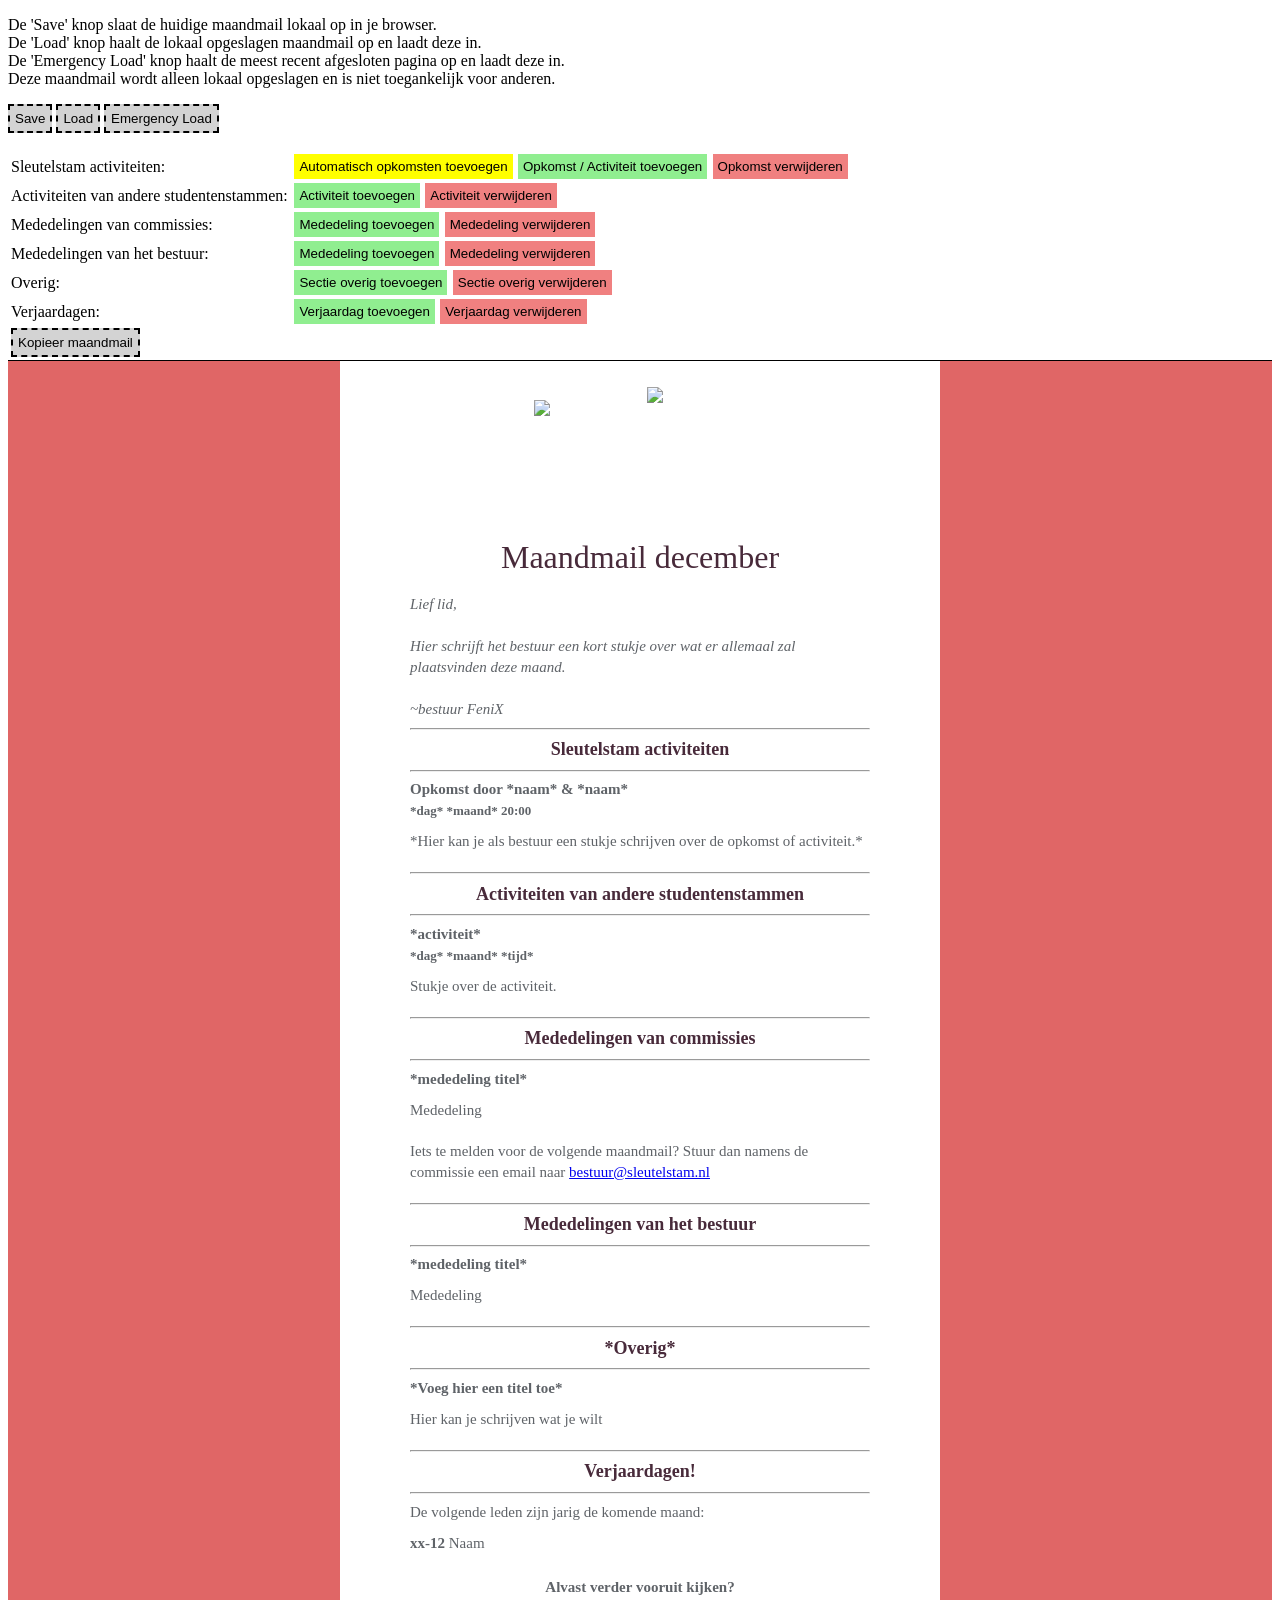
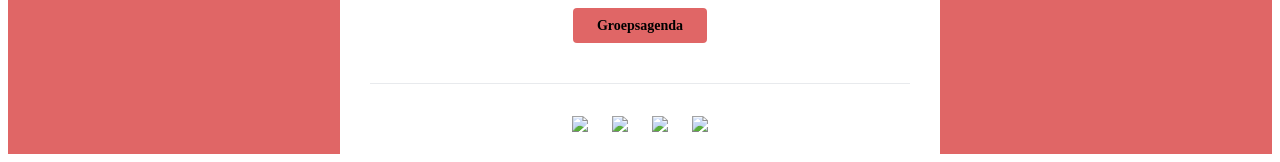
==== commit b2f48ba9: "Automatic date quality of life features" ====
--- a/index.html
+++ b/index.html
@@ -1,6 +1,9 @@
 <!DOCTYPE html>
+<!-- Maandmail bouwer Sleutelstam -->
+<!-- Tim van der Lee & Daniël Zee -->
+<!-- https://github.com/timvdlee/maandmail -->
+
 <html lang="nl">
-<!-- De stukken voor engelse maandmail staan in comments (zowel index.html als index.js) -->
 <head>
     <title>Maandmail Bouwer</title>
     <link rel="stylesheet" href="index.css">
@@ -14,17 +17,16 @@
     De 'Load' knop haalt de lokaal opgeslagen gegevens op en laadt deze in de applicatie. 
     Deze informatie wordt alleen lokaal opgeslagen en is niet toegankelijk voor anderen.
     -->
-    <p>
-        De 'Save' knop slaat de huidige maandmail lokaal op in je browser. <br>
-        De 'Load' knop haalt de lokaal opgeslagen maandmail op en laadt deze in. <br>
-        De 'Emergency Load' knop haalt de meest recent afgesloten pagina op en laadt deze in. <br>
-        Deze maandmail wordt alleen lokaal opgeslagen en is niet toegankelijk voor anderen. <br>
-    </p>
-    <button id="save_content" class="FancyButton">Save</button>
-    <button id="load_content" class="FancyButton">Load</button>
-    <button id="emergency_content" class="FancyButton">Emergency Load</button>
-
-    <br><br>
+            <p>
+                De 'Save' knop slaat de huidige maandmail lokaal op in je browser. <br>
+                De 'Load' knop haalt de lokaal opgeslagen maandmail op en laadt deze in. <br>
+                De 'Emergency Load' knop haalt de meest recent afgesloten pagina op en laadt deze in. <br>
+                Deze maandmail wordt alleen lokaal opgeslagen en is niet toegankelijk voor anderen. <br>
+            </p>
+            <button id="save_content" class="FancyButton">Save</button>
+            <button id="load_content" class="FancyButton">Load</button>
+            <button id="emergency_content" class="FancyButton">Emergency Load</button>
+        <br><br>
 
     <div id="content">
     <div style="position: sticky; top: 0; width: 100%; background-color: white; border-style: solid; border-width: 0 0 1px 0;">
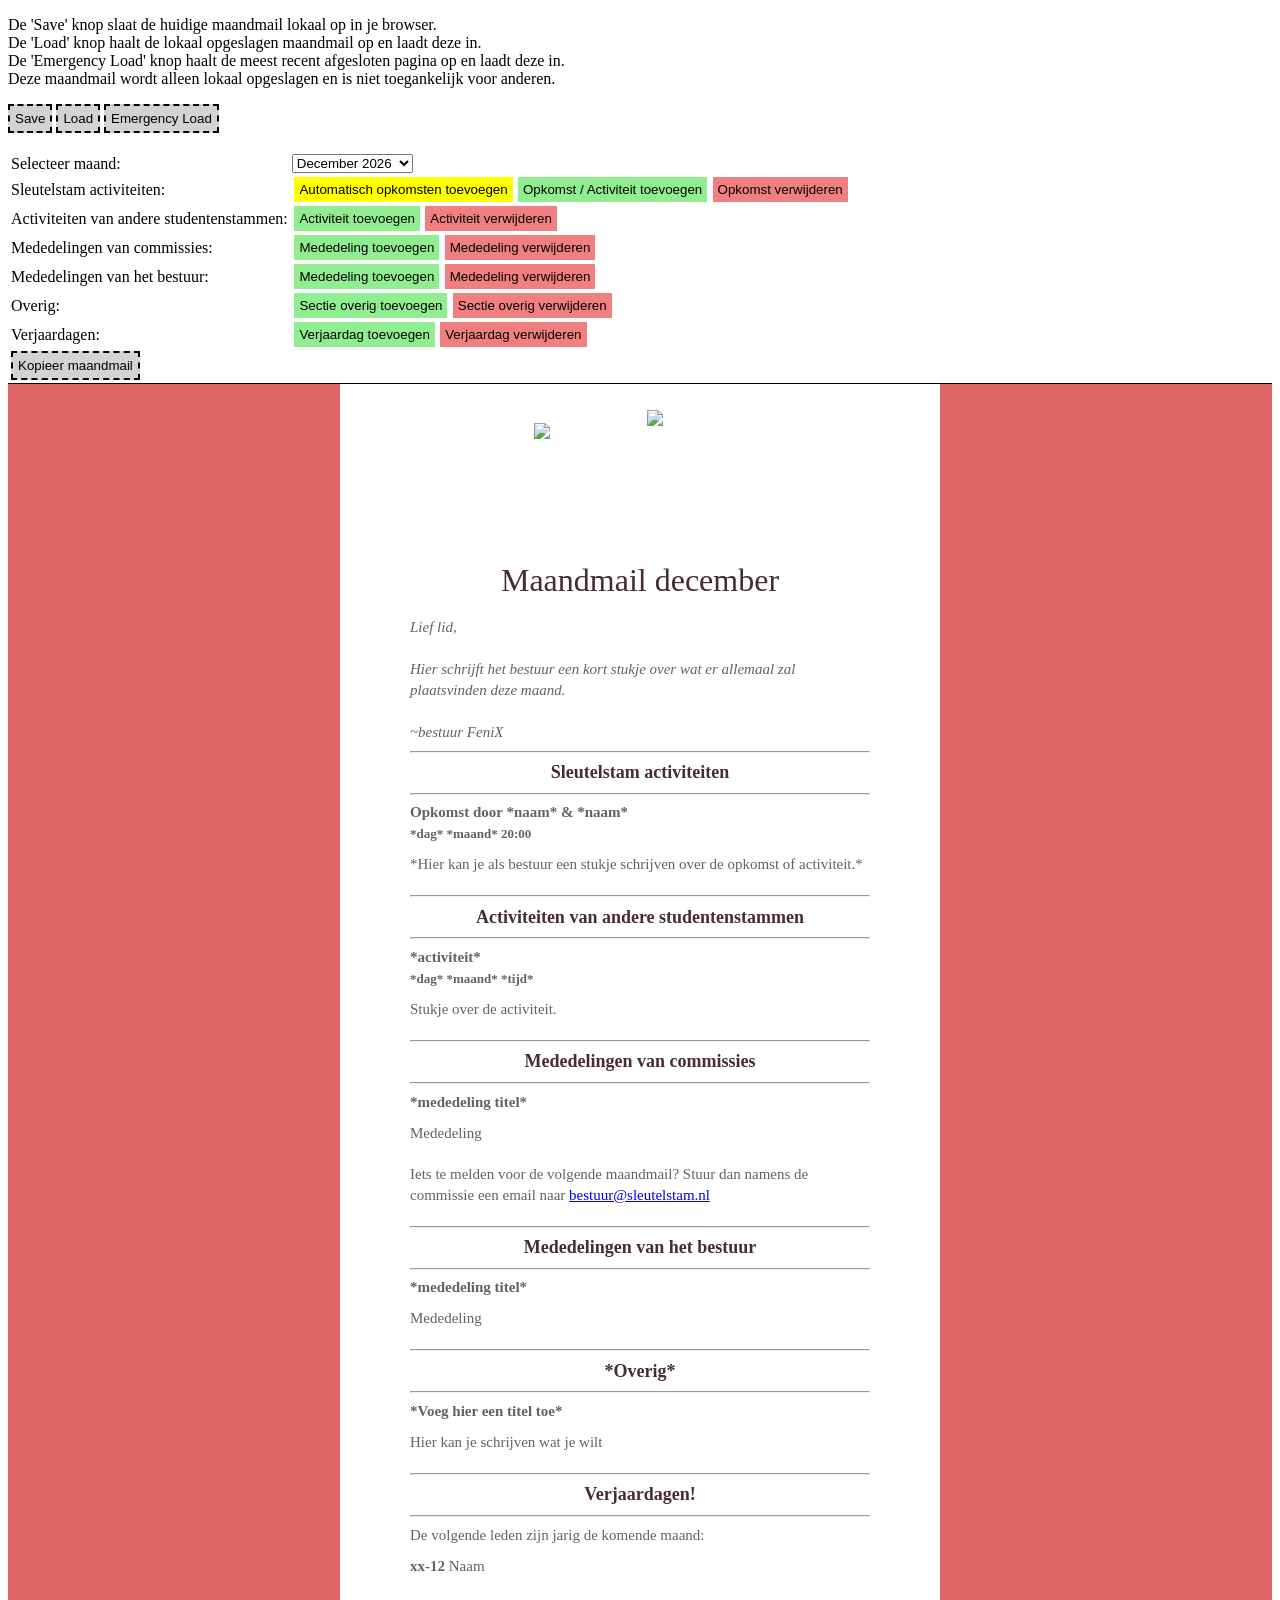
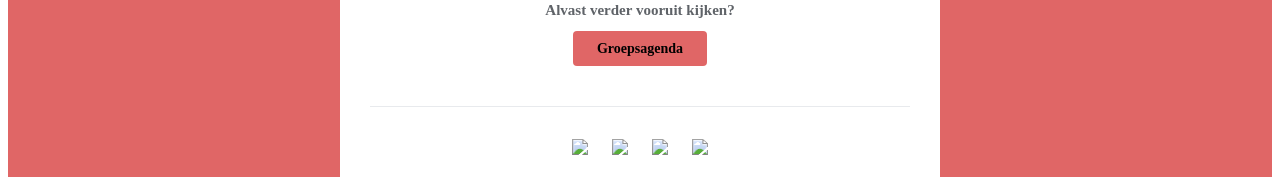
==== commit f686072b: "Added a month selector instead of utilizing the current date" ====
--- a/index.html
+++ b/index.html
@@ -31,6 +31,14 @@
     <div id="content">
     <div style="position: sticky; top: 0; width: 100%; background-color: white; border-style: solid; border-width: 0 0 1px 0;">
         <table>
+            <tr>
+                <td>Selecteer maand:</td>
+                <td>
+                    <select name="maand" id="maandSelector">
+                    </select>
+                </td>
+            </tr>
+
             <tr>
                 <td>Sleutelstam activiteiten:</td>
                 <td id="ssl-knoppen" class="button-row">
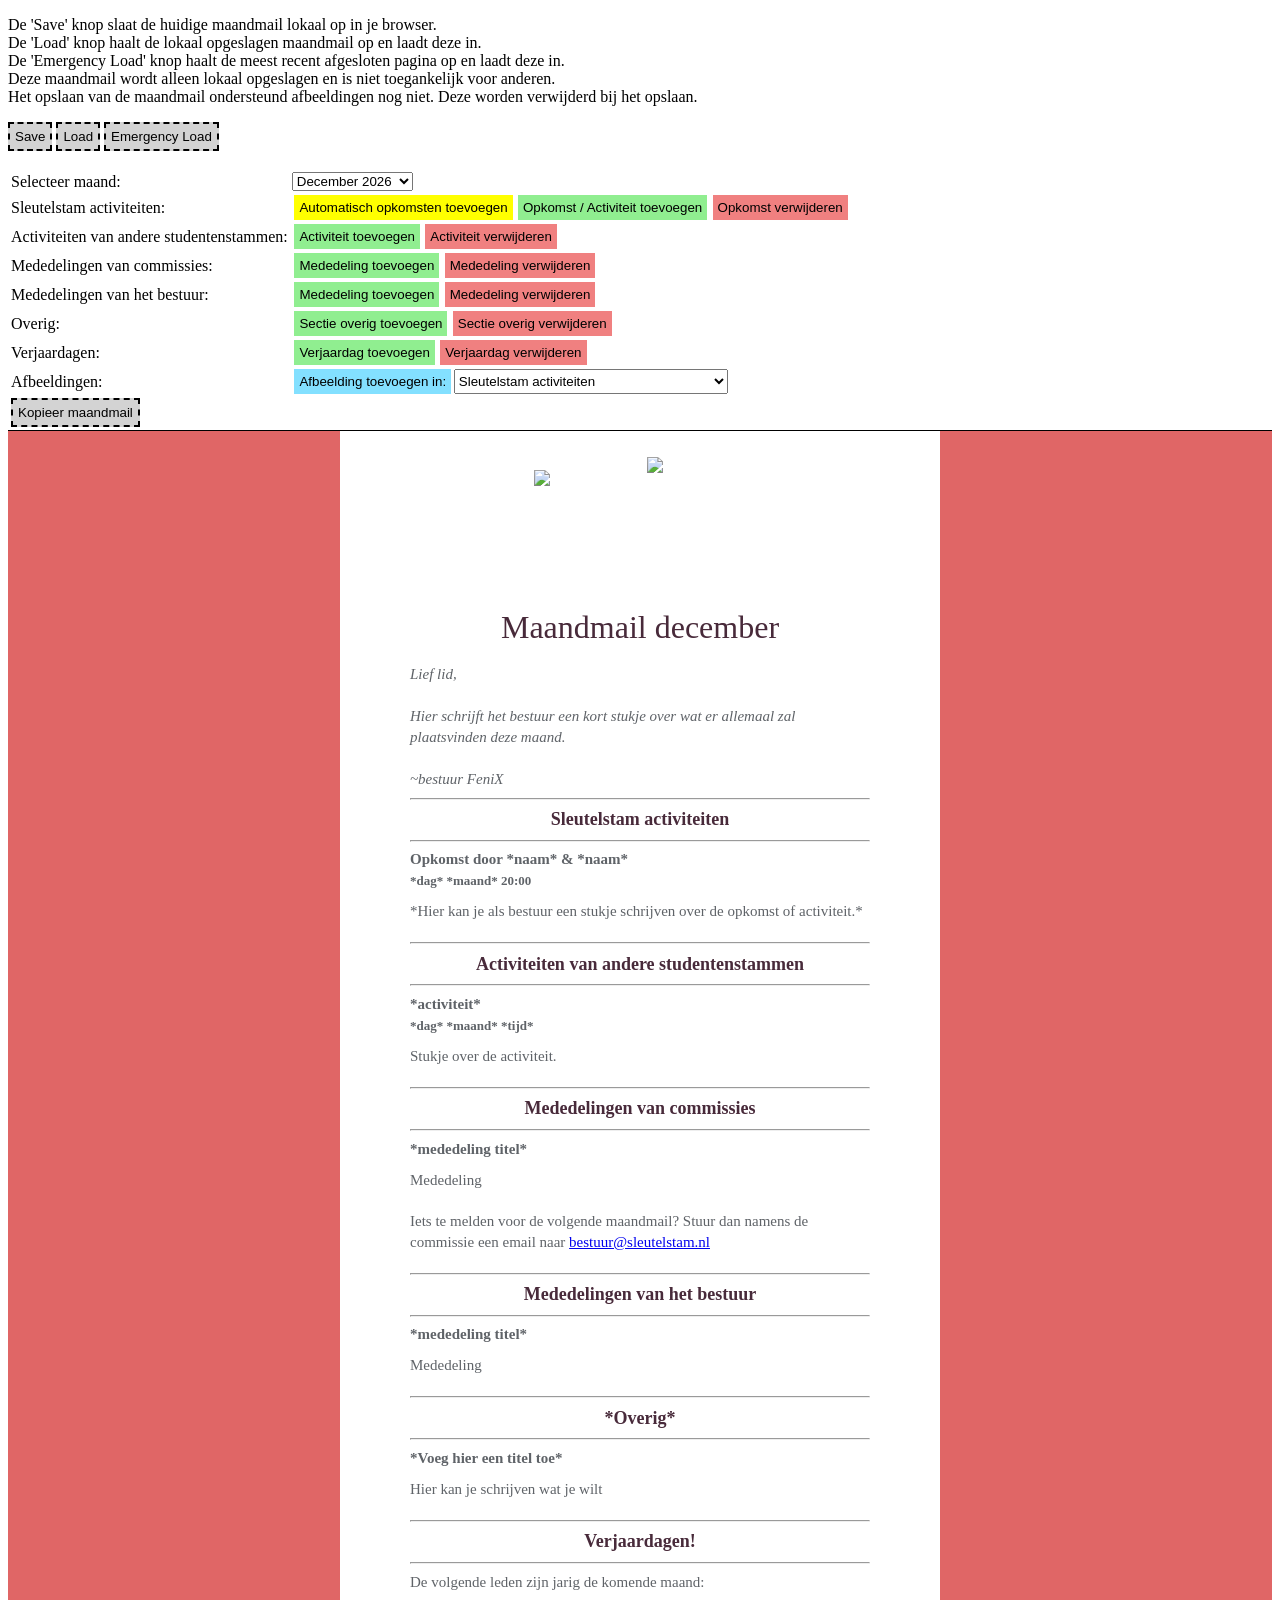
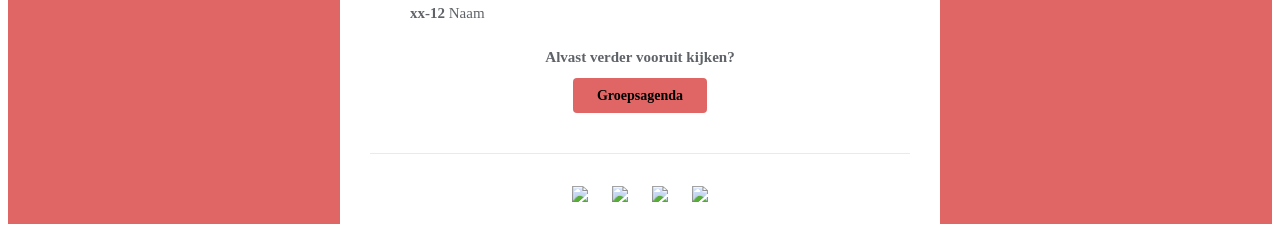
==== commit 5675f583: "Added support for adding images as base64" ====
--- a/index.html
+++ b/index.html
@@ -12,6 +12,7 @@
 </head>
 
 <body>
+
     <!-- 
     De 'Save' knop slaat de huidige gegevens lokaal op in je browser. 
     De 'Load' knop haalt de lokaal opgeslagen gegevens op en laadt deze in de applicatie. 
@@ -22,11 +23,13 @@
                 De 'Load' knop haalt de lokaal opgeslagen maandmail op en laadt deze in. <br>
                 De 'Emergency Load' knop haalt de meest recent afgesloten pagina op en laadt deze in. <br>
                 Deze maandmail wordt alleen lokaal opgeslagen en is niet toegankelijk voor anderen. <br>
+                Het opslaan van de maandmail ondersteund afbeeldingen nog niet. Deze worden verwijderd bij het opslaan. <br>
             </p>
             <button id="save_content" class="FancyButton">Save</button>
             <button id="load_content" class="FancyButton">Load</button>
             <button id="emergency_content" class="FancyButton">Emergency Load</button>
         <br><br>
+    <input id="image-input" type="file" accept="image/*" hidden>
 
     <div id="content">
     <div style="position: sticky; top: 0; width: 100%; background-color: white; border-style: solid; border-width: 0 0 1px 0;">
@@ -57,8 +60,7 @@
             <tr>
                 <td>Mededelingen van commissies:</td>
                 <td id="com-knoppen" class="button-row">
-                    <button class="add-button" type="button" onclick="addCommissieMededeling()">Mededeling
-                        toevoegen</button>
+                    <button class="add-button" type="button" onclick="addCommissieMededeling()">Mededeling toevoegen</button>
                 </td>
             </tr>
             <tr>
@@ -78,6 +80,20 @@
                 <td>Verjaardagen:</td>
                 <td id="ver-knoppen" class="button-row">
                     <button class="add-button" type="button" onclick="addVerjaardag()">Verjaardag toevoegen</button>
+                </td>
+            </tr>
+            <tr>
+                <td>Afbeeldingen:</td>
+                <td id="img-knoppen" class="button-row">
+                    <button class="img-button" type="button" onclick="addImage()">Afbeelding toevoegen in:</button>
+                    <select name="imgInsertLocation" id="imgInsertLocationSelector">
+                        <option value="ssl-activiteiten">Sleutelstam activiteiten</option>
+                        <option value="ssn-activiteiten">Activiteiten van andere studentenstammen</option>
+                        <option value="commissie-mededelingen">Commissie mededelingen</option>
+                        <option value="bestuur-mededelingen">Bestuur mededelingen</option>
+                        <option value="overig-mededelingen">Overig</option>
+                        <option value="verjaardagen">Verjaardagen</option>
+                    </select>
                 </td>
             </tr>
             <tr>
--- a/index.css
+++ b/index.css
@@ -20,6 +20,11 @@
              background-color: yellow;
         }
 
+        .img-button {
+             background-color: rgb(131, 224, 255);
+        }
+
+
         .button-row button:hover {
             background-image: linear-gradient(rgb(0 0 0/20%) 0 0);
         }
